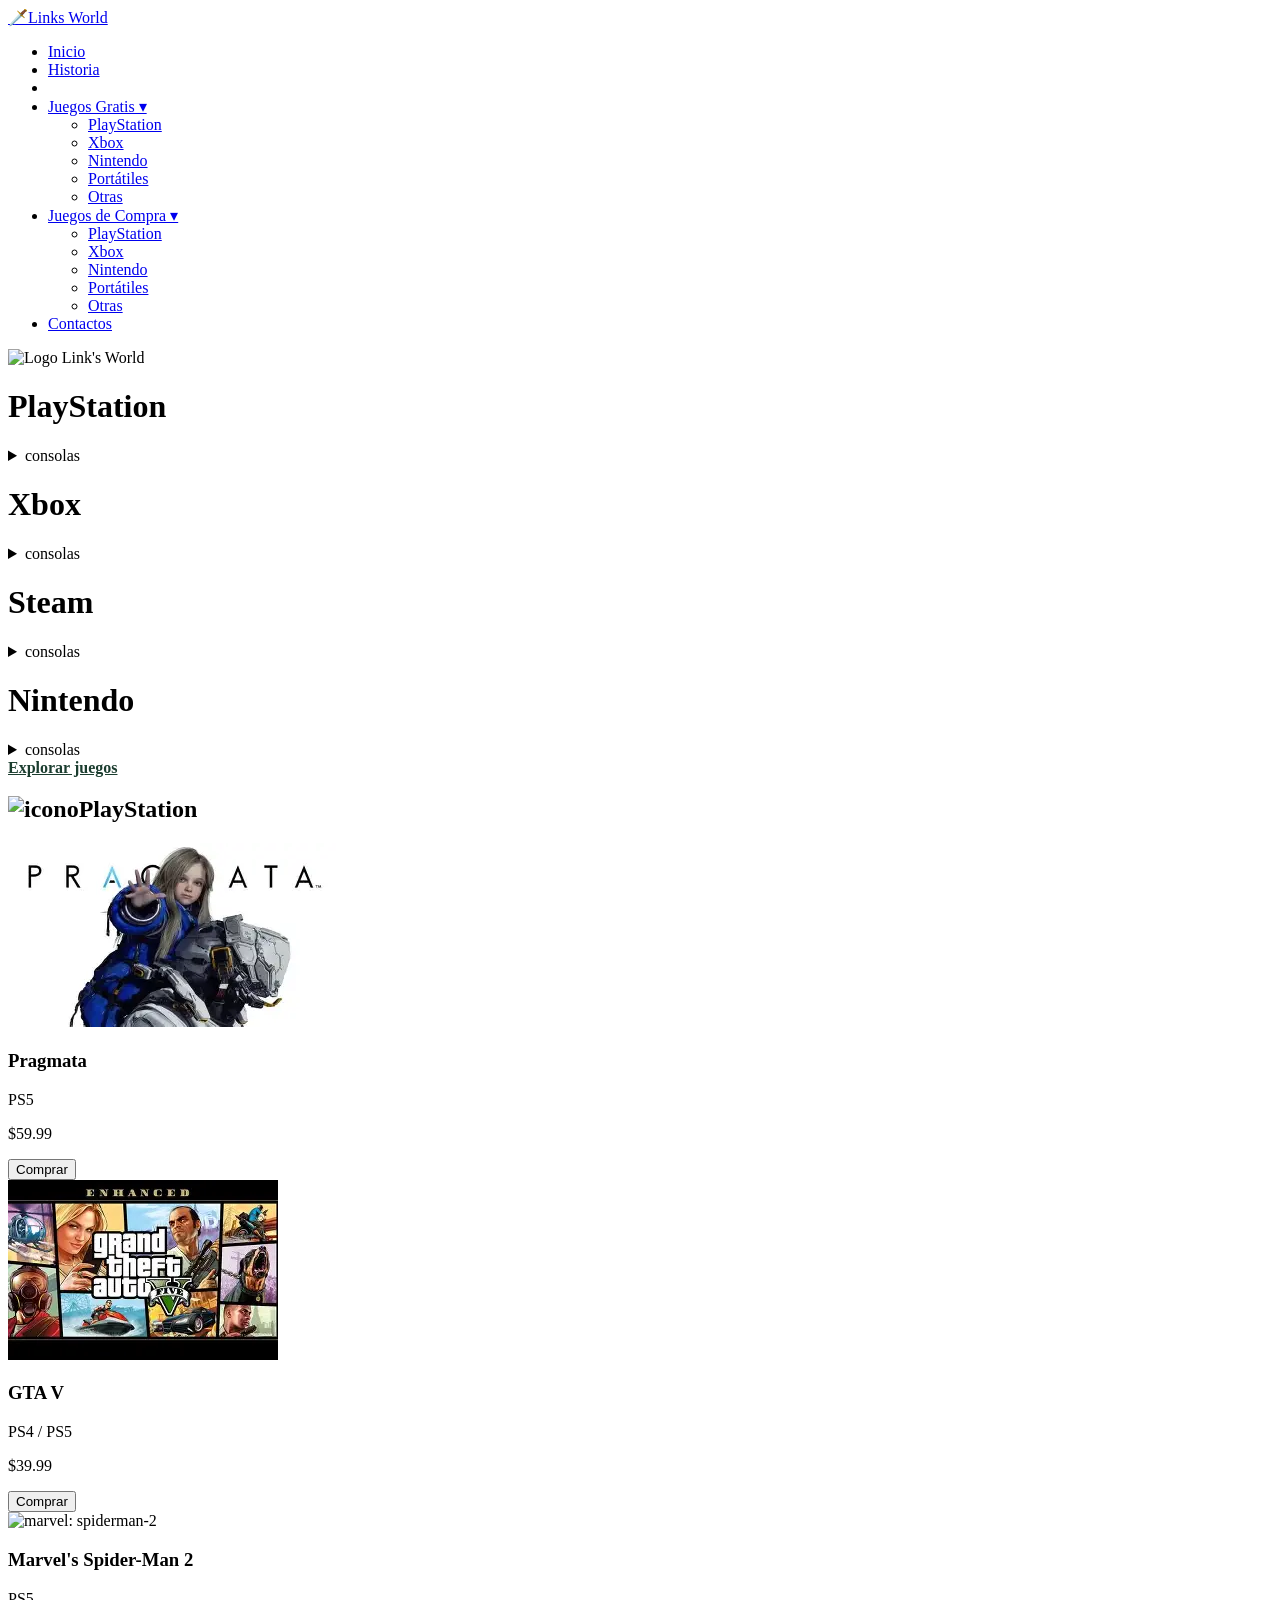
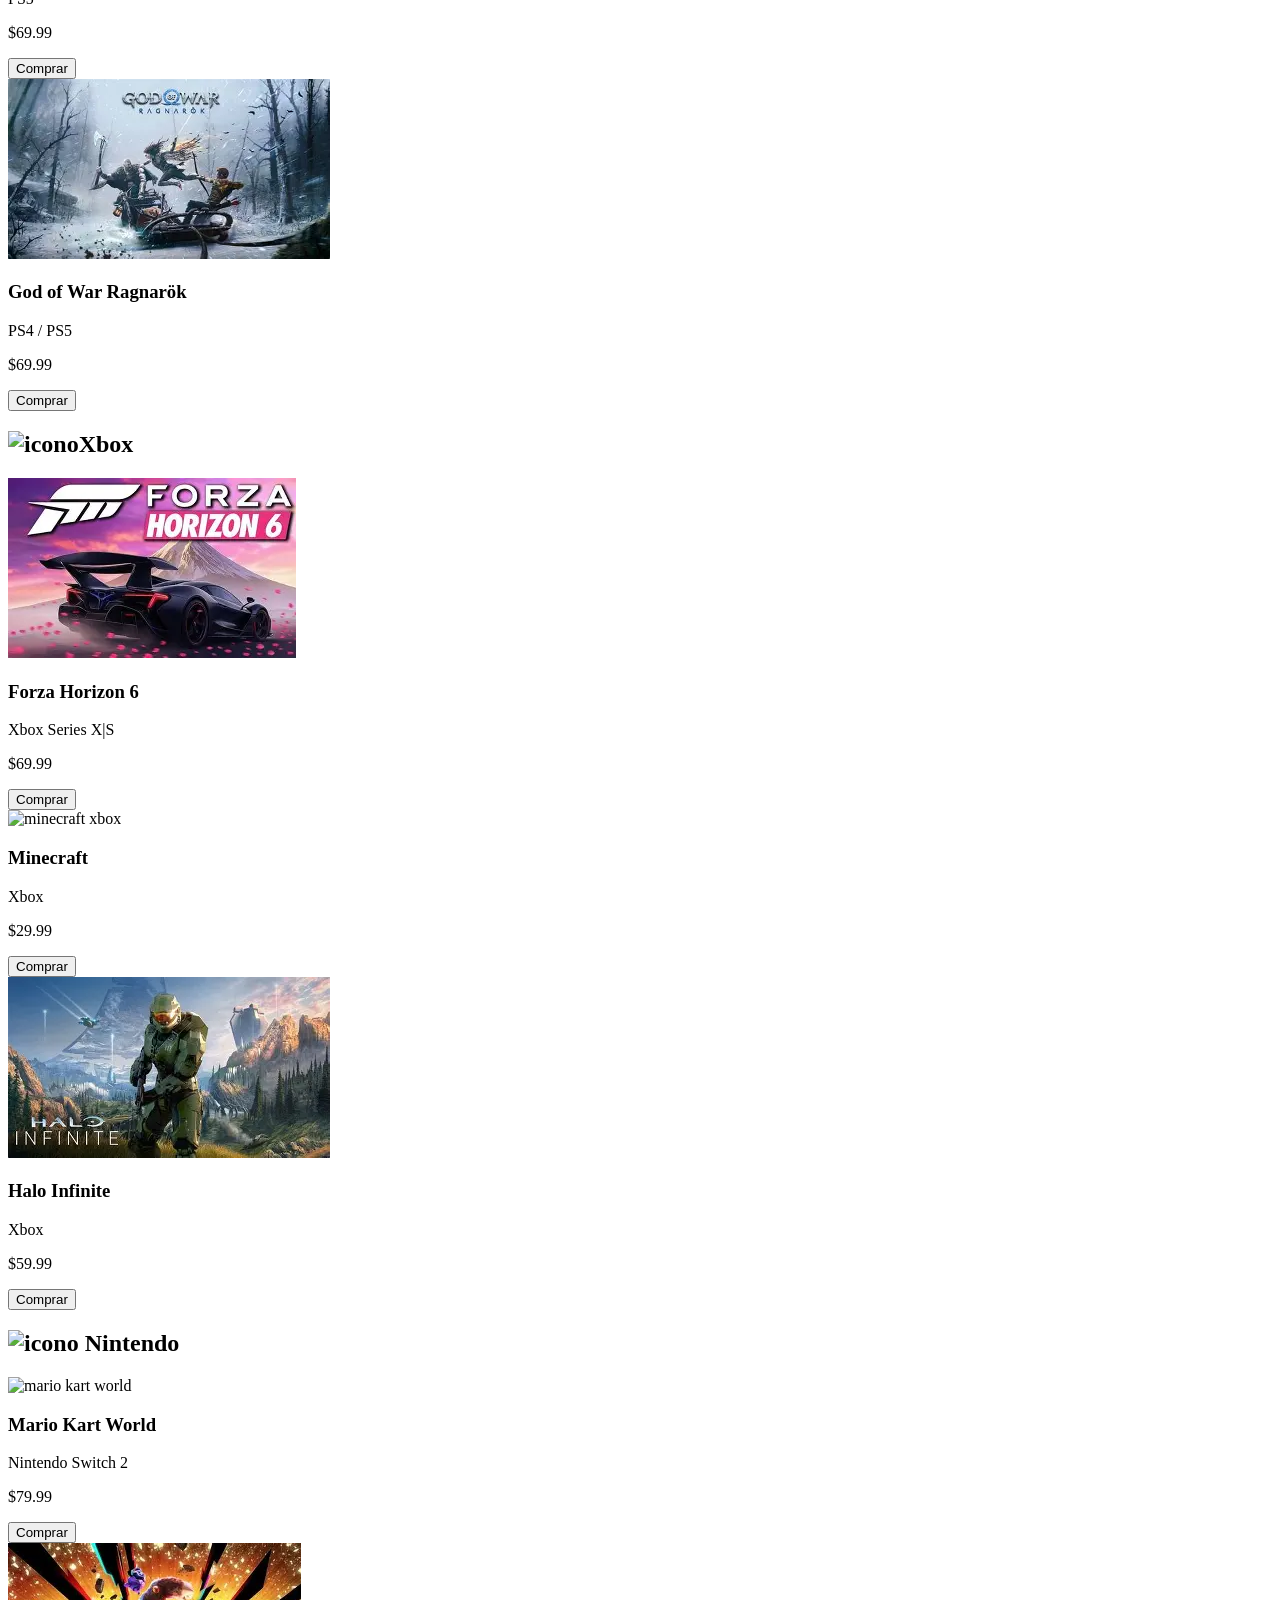
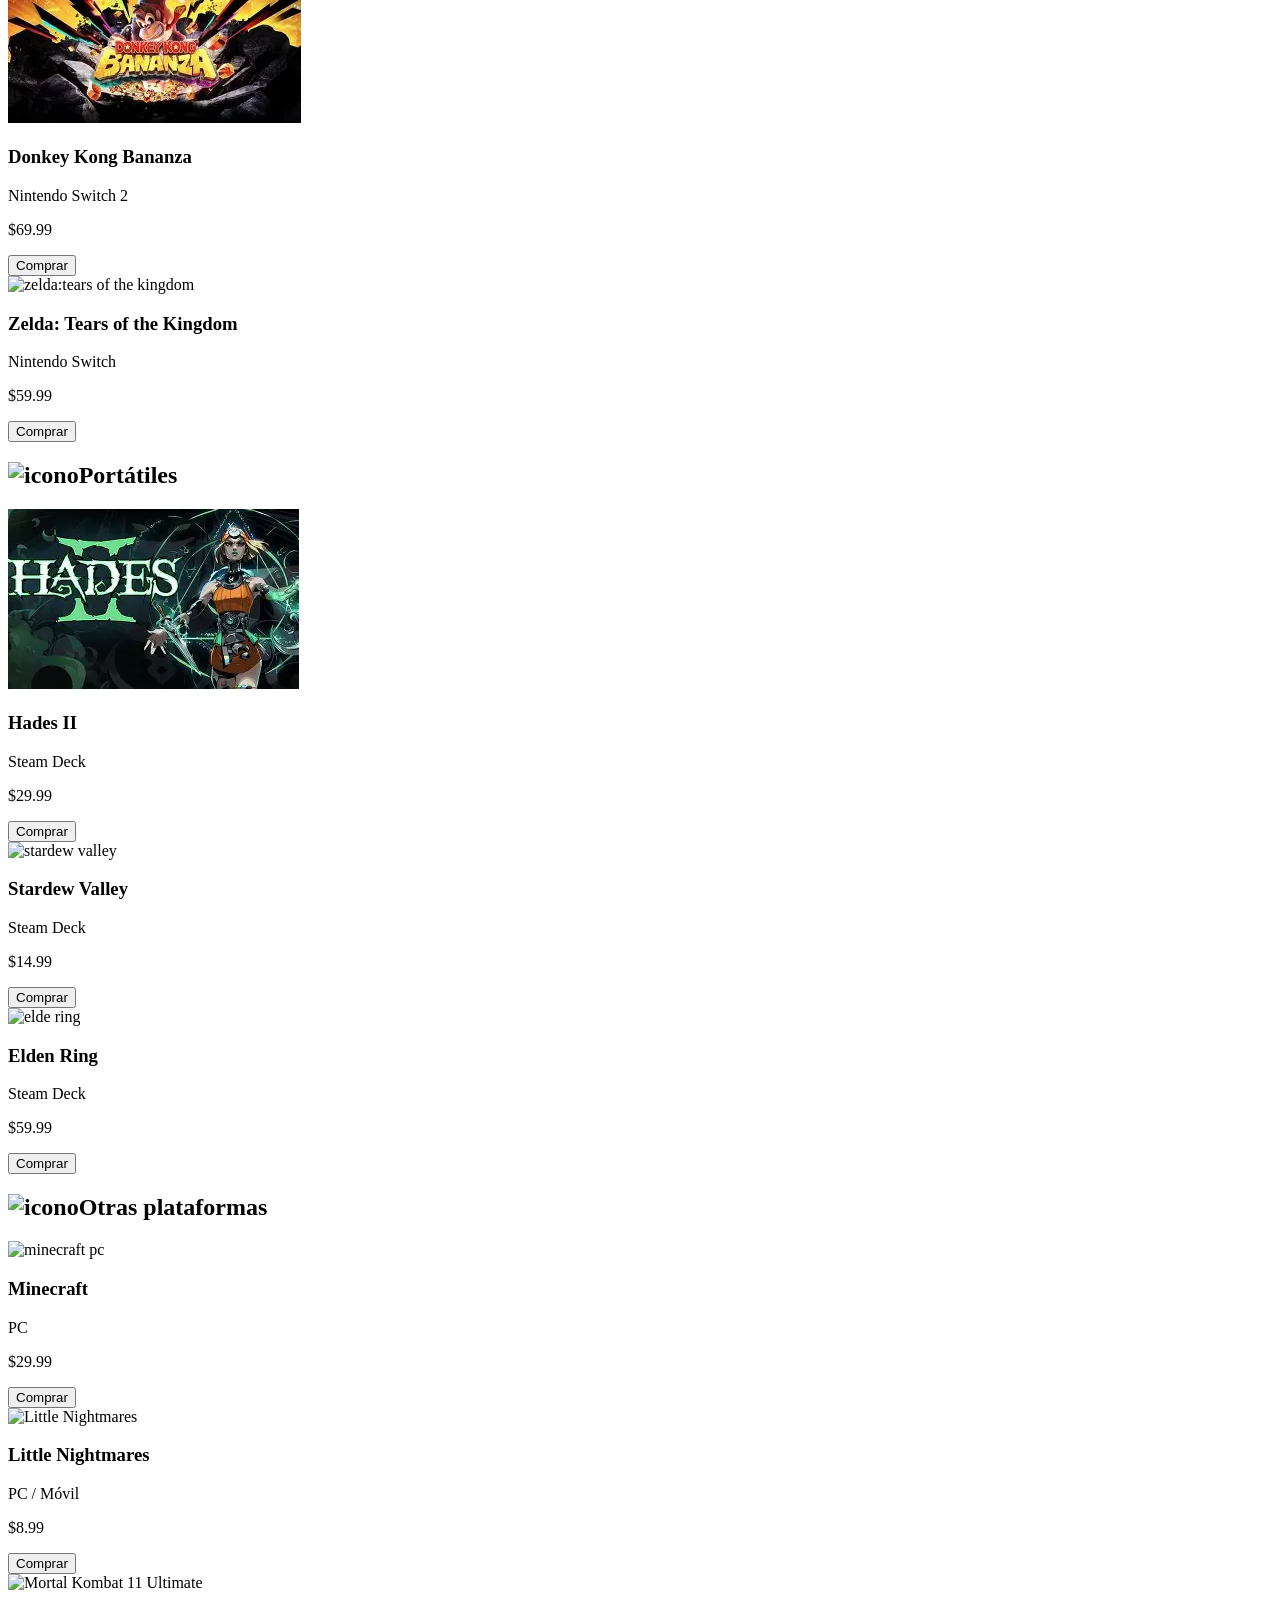
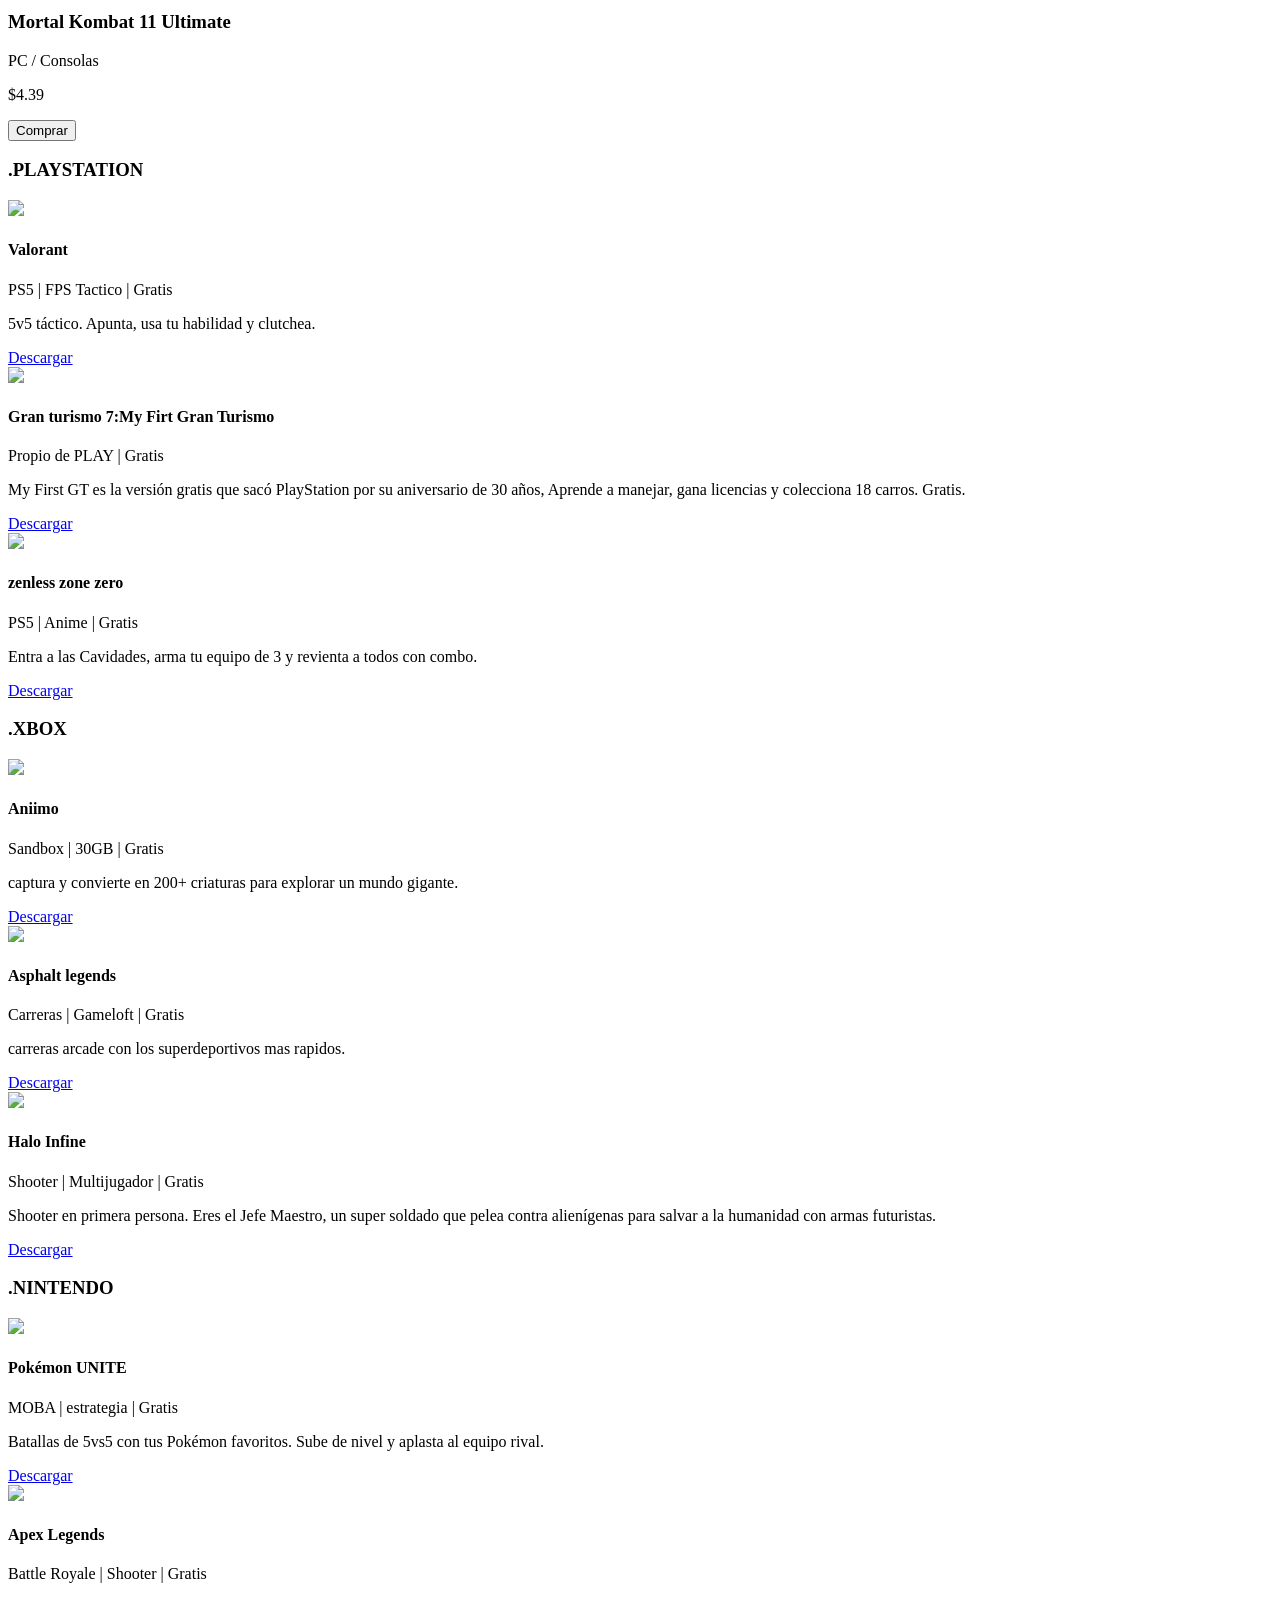
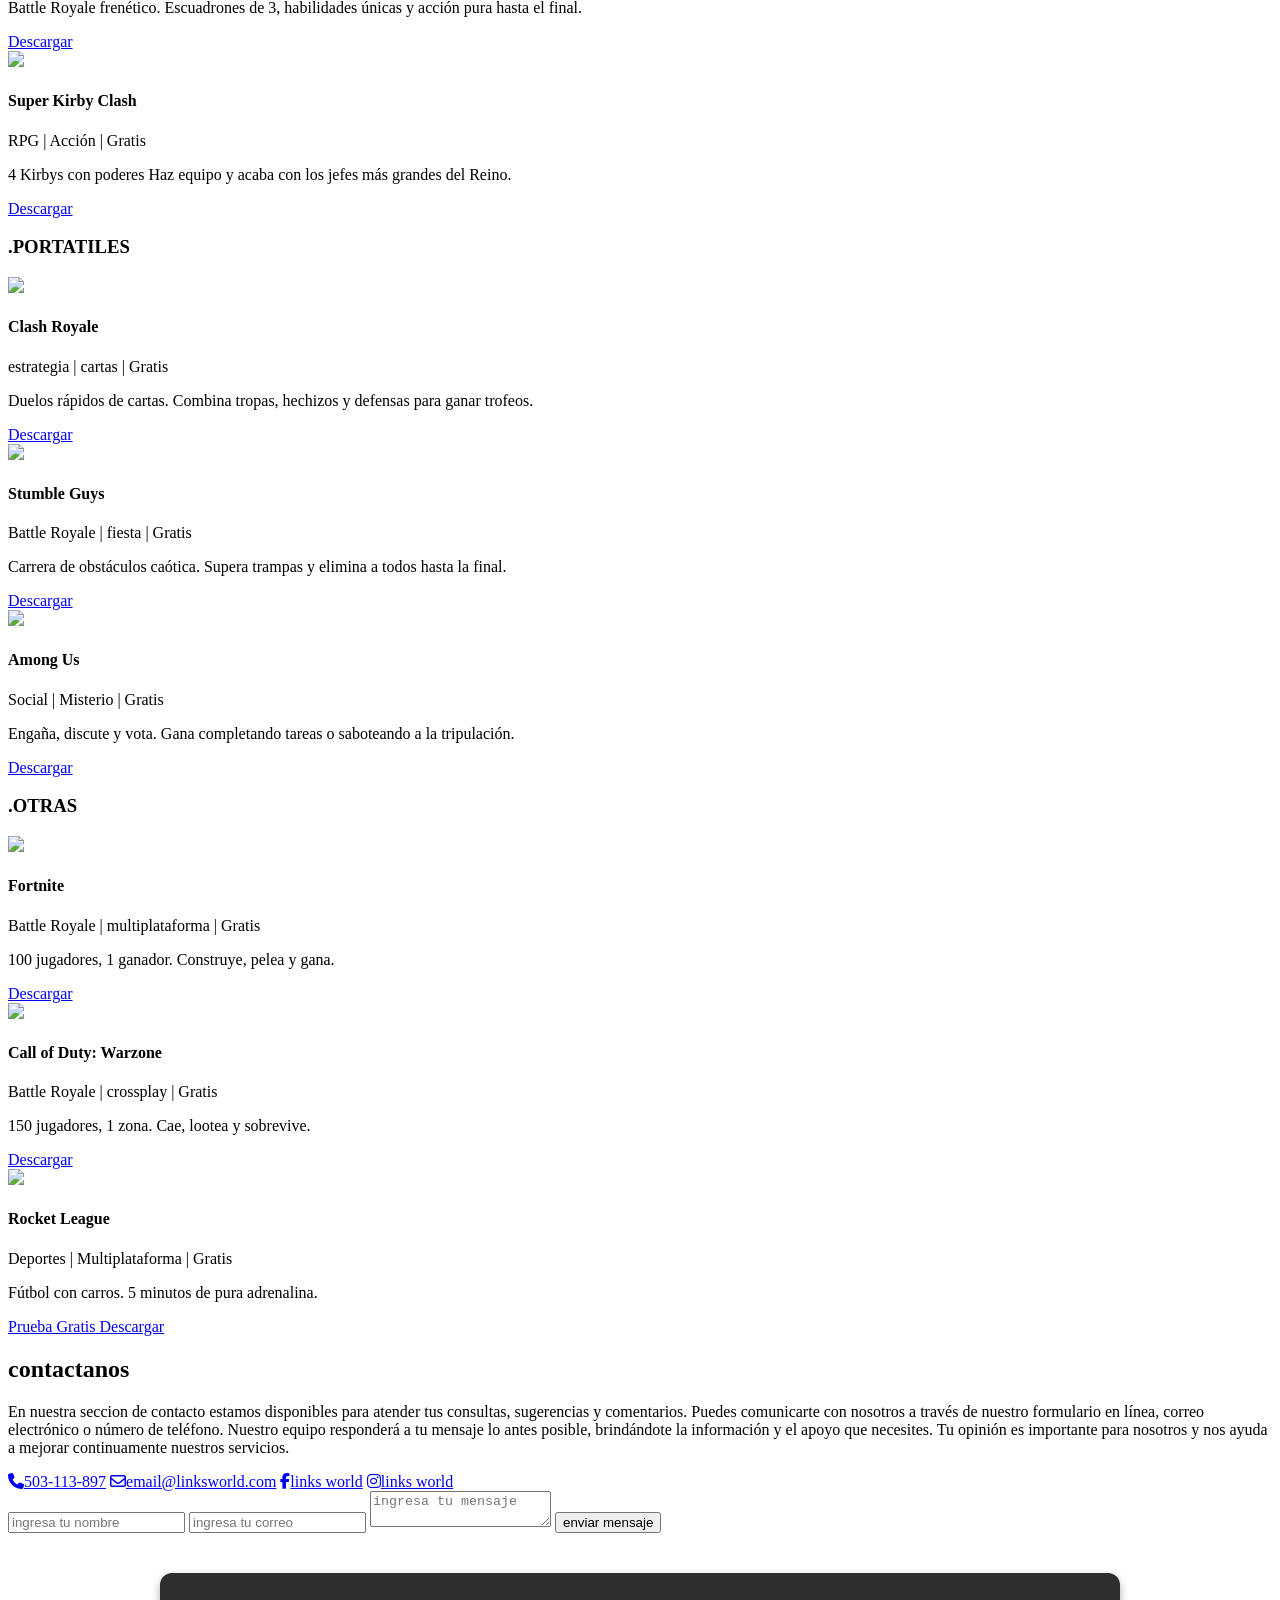
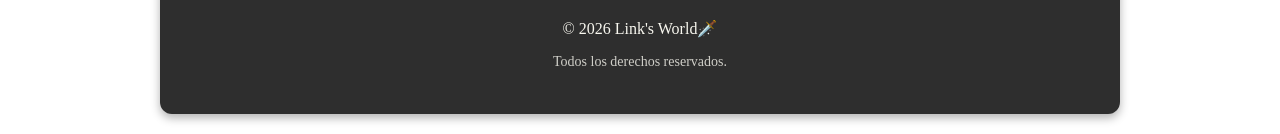
==== index.html @ 882676aa "Update and rename index.html.html to index.html" ====
<!DOCTYPE html>
<html lang="en">
<head>
    <meta charset="UTF-8">
    <meta name="viewport" content="width=device-width, initial-scale=1.0">
    <title>links world</title>
    <link rel="stylesheet" href="estilos/style.css">
    <link rel="stylesheet" href="https://cdnjs.cloudflare.com/ajax/libs/font-awesome/6.4.0/css/all.min.css">
</head>
<body>
    <nav class="navbar">
        <div class="logo"> <a href="index.html">🗡️Links World</a></div>
        
        
        <ul class="nav-links">
            <li><a href="index.html">Inicio</a></li>
            <li class="dropdown">
                <a href="historia.HTML">Historia</a>
                <li class="dropdown">
        

            <li class="dropdown">
                <a href="juegos-gratis.html">Juegos Gratis ▾</a>
                <ul class="submenu">
                    <li><a href="#playstation">PlayStation</a></li>
                    <li><a href="#xbox">Xbox</a></li>
                    <li><a href="#nintendo">Nintendo</a></li>
                    <li><a href="#portatiles">Portátiles</a></li>
                    <li><a href="#otras">Otras</a></li>
                </ul>
            </li>

            <li class="dropdown">
                <a href="juegos-compra.html">Juegos de Compra ▾</a>
                <ul class="submenu">
                    <li><a href="#playstation">PlayStation</a></li>
                    <li><a href="#xbox">Xbox</a></li>
                    <li><a href="#nintendo">Nintendo</a></li>
                    <li><a href="#portatiles">Portátiles</a></li>
                    <li><a href="#otras">Otras</a></li>
                </ul>
            </li>

            <li><a href="contactos.html">Contactos</a></li>
            
        </ul>
    </nav>
</body>
    </head>
    <header class="site-header">
    <img src="https://copilot.microsoft.com/th/id/BCO.90629152-6f1c-4764-a1ca-df1ea918b090.png" alt="Logo Link's World" class="logo">
</header>
<body>
    <H1>PlayStation</H1>
<details>
    <summary>consolas</summary>

    <details name="plataformas">
        <summary>PlayStation</summary>
        <div></div>
        <p>La consola que lo inició todo. Lanzada a finales de 1994 en Japón y en 1995 en el resto del mundo, utilizó el formato CD-ROM en lugar de cartuchos, abaratando costos y permitiendo mundos 3D mucho más ambiciosos.
        Se convirtió en la primera consola de la historia en superar las 100 millones de unidades vendidas, consolidando éxitos como Gran Turismo, Final Fantasy VII y Metal Gear Solid.</p>
        <div><img src="Multimedia/IMG/Ps1.webp" alt=""></div>
    </details>

    <details>
        <summary>PlayStation 2</summary>
        <div></div>
        <p> Es actualmente la consola más vendida de todos los tiempos, superando los 155 millones de unidades. Su inclusión de un lector de DVD económico la convirtió en el centro del salón de millones de familias. Tuvo uno de los catálogos más extensos y aclamados de la historia del medio.</p>
        <div><img src="Multimedia/IMG/ps2.webp" alt=""></div>
    </details>

    <details>
        <summary>PlayStation 3</summary> 
     <div></div> 
        <p>Introdujo el procesador Cell y el formato Blu-ray. A pesar de un inicio difícil debido a su alto costo, logró recuperarse gracias a exclusivas de gran peso como Uncharted y The Last of Us, además de establecer las bases estables de la red PlayStation Network.</p>
        <div><img src="Multimedia/IMG/ps3.webp" alt=""></div>
    </details>

    <details>
        <summary>PlayStation 4</summary>
        <div></div><p>Enfocada firmemente en los jugadores y la facilidad de desarrollo, dominó de forma absoluta su generación con más de 117 millones de copias vendidas. Destacó por la inmensa calidad de sus producciones de estudios internos </p>
        <div><img src="Multimedia/IMG/ps4.webp" alt=""></div>
    </details>

    <details>
        <summary>PlayStation 5</summary>
        <p>Marcó la llegada de la resolución 4K nativa, almacenamiento SSD de ultra alta velocidad que eliminó prácticamente las pantallas de carga, y el control DualSense con retroalimentación háptica. Ha continuado la hegemonía de Sony en el mercado moderno de consolas.</p>
        <div><img src="Multimedia/IMG/ps5.webp" alt=""></div>
    </details>

<h2>Portatiles</h2>

    <details>
        <summary>PSP</summary>
        <p>La primera incursión portátil seria de Sony. Con una pantalla LCD impresionante para la época y el formato de disco óptico UMD, ofrecía una potencia gráfica cercana a la de una PS2 en la palma de la mano. Vendió más de 80 millones de unidades y fue un éxito rotundo.</p>
        <div><img src="Multimedia/IMG/Psp.webp" alt=""></div>
    </details>

    
    <details>
        <summary>PlayStation Vita</summary>
        <p>Suceso tecnológico con pantalla OLED táctil, panel trasero táctil y doble palanca analógica. Pese a ser una máquina formidable, sufrió por la competencia de los teléfonos inteligentes y el alto costo de sus tarjetas de memoria propietarias, lo que acortó su soporte de software por parte de Sony.</p>
        <div><img src="Multimedia/IMG/ps vita.webp" alt=""></div>
    </details>
</details>

<h1>Xbox</h1>
<details name="plataformas">
    <summary>consolas</summary>
    <details>
        <summary>Xbox Original</summary>
        <p>Fecha de Lanzamiento: 15 de noviembre de 2001 Generación: Sexta generación Soporte Físico Original: DVD-ROM, CD-ROM Descripción y Características Clave: Primera consola con disco duro interno (8 GB). Introdujo el servicio Xbox Live en 2002. Procesador basado en Intel Pentium III y gráficos Nvidia NV2A.</p>
        <div><img src="Multimedia/IMG/Exbox Consola.webp" alt=""></div>
    </details>

    <details>
        <summary>Xbox 360</summary>
        <p>Fecha de Lanzamiento: 22 de noviembre de 2005 Generación: Séptima generación Soporte Físico Original: DVD-DL, CD-ROM Descripción y Características Clave: Arquitectura de tres núcleos Xenon (PowerPC). Popularizó los logros, la interfaz por pestañas (Dashboard), el juego en línea masivo y el periférico Kinect.</p>
        <div><img src="Multimedia/IMG/Xbox 360.webp" alt=""></div>
    </details>
    
    <details>
        <summary>Xbox One</summary>
        <p>Fecha de Lanzamiento: 22 de noviembre de 2013 Generación: Octava generación Soporte Físico Original: Blu-ray, DVD Descripción y Características Clave: Arquitectura x86-64 (AMD Jaguar). Enfoque inicial en entretenimiento multimedia integrando TV. Introdujo la retrocompatibilidad con Xbox 360 y el servicio Xbox Game Pass.</p>
        <div><img src="Multimedia/IMG/Xbox One.webp" alt=""></div>
    </details>

    <details>
        <summary>Xbox Series X</summary>
        <p>Fecha de Lanzamiento: 10 de noviembre de 2020 Generación: Novena generación Soporte Físico Original: Ultra HD Blu-ray, Blu-ray Descripción y Características Clave: Diseñada para alto rendimiento (12 TFLOPS, arquitectura Zen 2 y RDNA 2). SSD NVMe personalizado con arquitectura Xbox Velocity para tiempos de carga casi nulos. Soporte 4K nativo y trazado de rayos.</p>
        <div><img src="Multimedia/IMG/Xbox series X.webp" alt=""></div>
    </details>

    <details>
        <summary>Xbox Series S</summary>
        <p>Fecha de Lanzamiento: 10 de noviembre de 2020 Generación: Novena generación Soporte Físico Original: Solo Digital (Sin lector de discos) Descripción y Características Clave: Hermana menor de la Series X enfocada en la accesibilidad digital (4 TFLOPS). Mismo procesador Zen 2 pero con menor potencia gráfica, apuntando a resoluciones de 1080p/1440p.</p>
        <div><img src="Multimedia/IMG/Xbox series S.webp" alt=""></div>
    </details>
</details>



<h1>Steam</h1>
<details name="plataformas">

   <summary>consolas</summary>
 

   <details>
      <summary>Steam Machine</summary>
     <p>Tras el intento fallido de 2015 con fabricantes externos, Valve rediceño por completo el conceto fabricando en sus propias instalaciones a la Steam Machine una consola hibrida de sobre mesa muy potente con un fomato minimalista de un cubo de 16 cm su enfoque es levar toda tu lista de uegos del pc al televisor. </p>
     <div><img src="Multimedia/IMG/Steam Machin.webp" alt=""></div>
   </details>  

   <details>
     <summary>Steam Deck</summary>
     <p>Lanzada a principios de dos mil veintidós por la compañía Valve, esta consola portátil nació con el objetivo de trasladar la enorme biblioteca de juegos de computadora al formato portátil, permitiendo a los usuarios disfrutar de sus títulos de PC en cualquier lugar. El dispositivo destaca por su gran versatilidad al integrar una pantalla táctil, controles ergonómicos tradicionales y paneles táctiles específicos para simular el uso de un ratón de ordenador. En cuanto a sus capacidades básicas, la máquina funciona con un sistema operativo propio basado en Linux y tiene la potencia suficiente para ejecutar juegos modernos con una fluidez muy notable, ofreciendo además la libertad de usarse como una computadora de escritorio al conectarla a un monitor externo.</p>
     <div><img src="Multimedia/IMG/Steam Deck.webp"alt=""></div>
   </details>

</details>

<h1>Nintendo</h1>
<details name="plataformas">
   <summary>consolas</summary>

  <details>
    <summary>NES</summary>
    <p>Lanzada originalmente en Japón en mil novecientos ochenta y tres y llegada al resto del mundo a mediados de la década, esta legendaria consola de sobremesa nació con la misión de rescatar y revitalizar la industria de los videojuegos tras la gran crisis que casi la hace desaparecer. El sistema revolucionó el entretenimiento en casa al popularizar el uso de cartuchos intercambiables y un control con almohadilla direccional en forma de cruz que se convirtió en el estándar de la industria. En cuanto a sus capacidades básicas, la máquina procesaba gráficos y sonidos en los clásicos ocho bits, una tecnología modesta pero suficiente para dar vida a mundos memorables y establecer franquicias históricas que siguen vigentes en la actualidad.</p>
    <div><img src="Multimedia/IMG/NES Nintendo.webp"alt=""></div>
  </details>
  
  <details>
    <summary>SNES</summary>
    <p>Lanzada a principios de la década de mil novecientos noventa, esta consola de sobremesa fue creada por Nintendo para competir en la evolución tecnológica de la época y mantener el liderazgo en el entretenimiento casero. El sistema es recordado por perfeccionar la era de los gráficos bidimensionales, introduciendo efectos visuales avanzados que simulaban profundidad en tres dimensiones y un mando con botones superiores que expandió las posibilidades de juego. En cuanto a sus capacidades básicas, la máquina dio el gran salto a la arquitectura de dieciséis bits, lo que permitió mostrar paletas de colores muchísimo más vivas, animaciones fluidas y una calidad de sonido orquestal que definió a algunas de las aventuras más influyentes de la historia.</p>
    <div><img src="Multimedia/IMG/SNES Nintendo.webp"alt=""></div>
  </details>

    <details>
    <summary>Nintendo 64</summary>
    <p>Lanzada a mediados de mil novecientos noventa y seis, esta revolucionaria consola de sobremesa fue creada por Nintendo con el firme propósito de liderar la transición de la industria hacia los entornos tridimensionales completos. El sistema transformó la forma de jugar gracias a su innovador mando de control, el cual introdujo un stick analógico de alta precisión ideal para moverse libremente por mundos abiertos y una función de vibración opcional que aumentaba la inmersión del jugador. En cuanto a sus capacidades básicas, la máquina destacaba por su potente procesador de sesenta y cuatro bits que permitía renderizar gráficos en tres dimensiones con una fluidez asombrosa para la época, manteniendo fielmente la tradición de utilizar cartuchos de memoria para garantizar tiempos de carga casi instantáneos.</p>
    <div><img src="Multimedia/IMG/N64 Nintendo.webp"alt=""></div>
  </details>
  
  <details>
    <summary>Game Cube</summary>
    <p>Lanzada a finales de dos mil uno, esta consola de sobremesa fue creada por Nintendo para competir directamente en un mercado que exigía la máxima potencia tecnológica y entornos tridimensionales mucho más realistas. El sistema es ampliamente recordado por su llamativo diseño compacto en forma de cubo con un asa integrada que facilitaba su transporte, además de introducir un mando de control tan ergonómico que sigue siendo el preferido para muchos títulos competitivos hoy en día. En cuanto a sus capacidades básicas, la máquina abandonó por primera vez los cartuchos tradicionales para adoptar un formato de discos ópticos de tamaño reducido, apoyándose en un procesador gráfico muy potente que permitía mostrar animaciones fluidas, efectos de iluminación avanzados y texturas sumamente detalladas para su época.</p>
    <div><img src="Multimedia/IMG/Game Cube Nintendo.webp"alt=""></div>
  </details>
  
  <details>
    <summary>Wii</summary>
    <p>Lanzada a finales de dos mil seis, esta revolucionaria consola de sobremesa fue creada por Nintendo con el objetivo de expandir el mercado de los videojuegos y atraer a todo tipo de público, desde niños hasta adultos que nunca habían tocado un mando. El sistema cambió las reglas de la industria al dejar de lado la competencia por la potencia gráfica pura para enfocarse en un sistema de control inalámbrico por movimiento que imitaba los gestos reales del jugador, como lanzar una bola de boliche o golpear con una raqueta. En cuanto a sus capacidades básicas, la máquina incorporó conectividad a internet para canales de noticias y tiendas digitales, compatibilidad directa con los discos de la generación anterior y la potencia suficiente para desplegar menús interactivos muy fluidos que convirtieron al televisor en el centro de entretenimiento de la sala.</p>
    <div><img src="Multimedia/IMG/Wii Nintendo.webp"alt=""></div>
  </details>
    
  <h1>Portatiles</h1>

  <details>
    <summary>Game Boy</summary>
    <p>Lanzada al mercado en mil novecientos ochenta y nueve por Nintendo, esta mítica consola portátil fue creada con la idea de permitir a los usuarios llevar la experiencia del videojuego a cualquier parte en un formato de bolsillo muy resistente. El dispositivo transformó la industria del entretenimiento móvil gracias a su enorme catálogo de juegos adictivos y a su impresionante eficiencia energética, la cual garantizaba muchas horas de juego continuo utilizando baterías tradicionales. En cuanto a sus capacidades básicas, la máquina contaba con una pantalla de cristal líquido que mostraba gráficos sencillos en cuatro tonos de gris y un sistema de audio monoaural, especificaciones modestas que compensaba con creces gracias a su durabilidad y a la posibilidad de conectar varias consolas mediante un cable para jugar con amigos</p>
    <div><img src="Multimedia/IMG/Game Boy Nintendo.webp"alt=""></div>
  </details>
  
  <details>
    <summary>Game Boy Advance</summary>
    <p>Lanzada a principios de dos mil uno, esta consola portátil fue creada por Nintendo para suceder a la línea clásica portátil y ofrecer una experiencia de juego con calidad de sala de estar que cupiera perfectamente en un bolsillo. El dispositivo se convirtió en un éxito rotundo al presentar un diseño horizontal mucho más ergonómico y cómodo para las manos, además de mantener la compatibilidad física con todos los cartuchos de las generaciones portátiles anteriores. En cuanto a sus capacidades básicas, la máquina incorporó un procesador de treinta y dos bits y una pantalla LCD a color capaz de reproducir gráficos y efectos visuales muy similares a los de la era dorada de los sistemas domésticos, permitiendo disfrutar de aventuras enormes con una gran fidelidad artística en cualquier lugar.</p>
    <div><img src="Multimedia/IMG/Game Boy Advance.webp"alt=""></div>
  </details>
  
  <details>
    <summary>Nintendo DS</summary>
    <p>Lanzada a finales de dos mil cuatro, esta revolucionaria consola portátil fue creada por Nintendo con la intención de expandir los límites del entretenimiento tradicional e introducir formas de juego completamente nuevas basadas en la interacción directa. El dispositivo rompió los esquemas del mercado al presentar un diseño plegable con dos pantallas que funcionaban al mismo tiempo, permitiendo mostrar mapas o menús en una mientras la acción principal se desarrollaba en la otra. En cuanto a sus capacidades básicas, la máquina incorporó una pantalla inferior completamente táctil que se controlaba con un lápiz óptico, un micrófono integrado para comandos de voz y conectividad inalámbrica para jugar con amigos, todo respaldado por la potencia necesaria para procesar gráficos en tres dimensiones de gran fluidez.</p>
    <div><img src="Multimedia/IMG/DS Nintendo.webp"alt=""></div>
  </details>
  
  <details>
    <summary>WII U</summary>
    <p>Lanzada a finales de dos mil doce, esta consola de sobremesa fue creada por Nintendo con la intención de introducir el concepto de las dos pantallas en la sala de estar y ofrecer una forma de juego asimétrica. El sistema destacó principalmente por su mando principal en forma de tableta con pantalla integrada, el cual permitía a un jugador tener información privada oculta del resto o incluso continuar jugando la partida directamente en el control cuando el televisor estaba ocupado por otra persona. En cuanto a sus capacidades básicas, la máquina fue la primera de la compañía en ofrecer gráficos en alta definición nativa, soporte para discos ópticos de gran densidad y una arquitectura interna que sentó las bases conceptuales para los futuros sistemas híbridos de la marca</p>
    <div><img src="Multimedia/IMG/Wii U Nintendo.webp"alt=""></div>
  </details>
  
      <details>
      <summary>3DS</summary>
      <p>Lanzada a principios de dos mil once, esta innovadora consola portátil fue creada por Nintendo con la intención de llevar la tecnología tridimensional al entretenimiento móvil sin la necesidad de utilizar gafas especiales. El dispositivo destacó por su capacidad para ofrecer un efecto de profundidad visual único mediante un regulador físico que permitía ajustar la intensidad del efecto tridimensional o apagarlo por completo según la comodidad del usuario. En cuanto a sus capacidades básicas, la máquina mantuvo el diseño de doble pantalla de su predecesora pero mejoró notablemente la potencia gráfica para mostrar entornos mucho más complejos, incorporando además sensores de movimiento, un pad analógico para un control más preciso y funciones de conectividad automática para intercambiar datos con otros jugadores en la calle.</p>
      <div><img src="Multimedia/IMG/3ds Nintendo.webp"alt=""></div>
    </details>
  
    <details>
    <summary>Switch</summary>
    <p>Lanzada a principios de dos mil diecisiete, esta revolucionaria consola híbrida fue creada por Nintendo para difuminar por completo la línea entre el juego doméstico y el portátil, permitiendo a los usuarios disfrutar de una misma partida tanto en el televisor de la sala como en cualquier lugar fuera de casa. El dispositivo destacó por su innovador diseño que se transforma en segundos al acoplar o desacoplar sus mandos laterales, los cuales incorporan sensores de movimiento de gran precisión y pueden usarse como dos controles independientes para partidas rápidas con amigos. En cuanto a sus capacidades básicas, la máquina utiliza cartuchos de memoria físicos, cuenta con una pantalla táctil integrada y ofrece la potencia necesaria para ejecutar grandes producciones con una gran fluidez, adaptando automáticamente su rendimiento visual según esté conectada a la televisión o en su modo portátil.</p>
    <div><img src="Multimedia/IMG/Switch Nintendo.webp"alt=""></div>
  </details>

    <details>
    <summary>Switch 2</summary>
    <p>Lanzada a mediados de dos mil veinticinco, esta esperada consola fue creada por Nintendo para suceder a su sistema híbrido anterior, manteniendo intacto el exitoso concepto de jugar tanto en el televisor como de forma portátil, pero adaptándolo a las exigencias modernas del mercado. La gran ventaja de este sistema es su total continuidad, ya que permite a los usuarios conservar y jugar la enorme biblioteca de juegos que ya poseían de la primera generación. En cuanto a sus capacidades básicas, la máquina dio un salto notable de potencia al incorporar componentes internos de última generación que permiten reproducir juegos con mucha mayor fluidez, luciendo una pantalla de alta definición notablemente más grande, un almacenamiento interno muy expandido y unos mandos renovados que se acoplan magnéticamente al cuerpo del dispositivo</p>
    <div><img src="Multimedia/IMG/Switch 2 Nintendo.webp"alt=""></div>
  </details>

    
 </details>
 <a href="#playstation" style="color: #1B3D2F; text-decoration: underline; font-weight: bold;">Explorar juegos</a>
</section>
    <main>

        <section id="playstation">
            <h2><img src="https://img.icons8.com/?size=100&id=YtQi03G0tO8n&format=png&color=000000.png" alt="icono">PlayStation</h2>
            
            
            <div class="juegos">
                <article class="card">
                    <img src="[data-uri]" alt="pragmata">
                    <h3>Pragmata</h3>
                    <p>PS5</p>
                    <p>$59.99</p>
                    <button>Comprar</button>
                </article>

                <article class="card">
                    <img src="[data-uri]" alt="gta v">
                    <h3>GTA V</h3>
                    <p>PS4 / PS5</p>
                    <p>$39.99</p>
                    <button>Comprar</button>
                </article>

                <article class="card">
                    <img src="https://th.bing.com/th/id/OIP.U1Pk14GOOZReTlUTDKmVVQHaEI?w=323&h=180&c=7&r=0&o=7&pid=1.7&rm=3" alt="marvel: spiderman-2">
                    <h3>Marvel's Spider-Man 2</h3>
                    <p>PS5</p>
                    <p>$69.99</p>
                    <button>Comprar</button>
                </article>

                <article class="card">
                    <img src="[data-uri]" alta="god of war ragnarok">
                    <h3>God of War Ragnarök</h3>
                    <p>PS4 / PS5</p>
                    <p>$69.99</p>
                    <button>Comprar</button>
                </article>
            </div>
        </section>


        <section id="xbox">
            <h2><img src="https://img.icons8.com/?size=100&id=zerYVwIQxiko&format=png&color=000000.png" alt="icono">Xbox</h2>
            
            
            <div class="juegos">
                <article class="card">
                    <img src="[data-uri]" alt="forza horizon 6">
                    <h3>Forza Horizon 6</h3>
                    <p>Xbox Series X|S</p>
                    <p>$69.99</p>
                    <button>Comprar</button>
                </article>

                <article class="card">
                    <img src="https://th.bing.com/th/id/OIP.a4d9S_QZz91omkIvIZHr2QHaEK?w=263&h=180&c=7&r=0&o=7&pid=1.7&rm=3" alt="minecraft xbox">
                    <h3>Minecraft</h3>
                    <p>Xbox</p>
                    <p>$29.99</p>
                    <button>Comprar</button>
                </article>

                <article class="card">
                    <img src="[data-uri]" alt="halo infinite">
                    <h3>Halo Infinite</h3>
                    <p>Xbox</p>
                    <p>$59.99</p>
                    <button>Comprar</button>
                </article>
            </div>
        </section>


        <section id="nintendo">
            <h2><img src="https://img.icons8.com/?size=100&id=q3TCAFcF07P6&format=png&color=000000.png" alt="icono"> Nintendo</h2>
            
            
            <div class="juegos">
                <article class="card">
                    <img src="https://th.bing.com/th/id/OIP.KD-vhtOjlHH_gO_SpQCXOwHaEL?w=288&h=180&c=7&r=0&o=7&pid=1.7&rm=3" alt="mario kart world">
                    <h3>Mario Kart World</h3>
                    <p>Nintendo Switch 2</p>
                    <p>$79.99</p>
                    <button>Comprar</button>
                </article>

                <article class="card">
                    <img src="[data-uri]" alt="donkey kong bananza">
                    <h3>Donkey Kong Bananza</h3>
                    <p>Nintendo Switch 2</p>
                    <p>$69.99</p>
                    <button>Comprar</button>
                </article>

                <article class="card">
                    <img src="https://th.bing.com/th/id/OIP.538cTBWHp7vaB-4An70vWwHaDt?w=328&h=174&c=7&r=0&o=7&pid=1.7&rm=3" alt="zelda:tears of the kingdom">
                    <h3>Zelda: Tears of the Kingdom</h3>
                    <p>Nintendo Switch</p>
                    <p>$59.99</p>
                    <button>Comprar</button>
                </article>
            </div>
        </section>


        <section id="portatiles">
            <h2><img src="https://img.icons8.com/?size=100&id=Np8hF2W4dlBT&format=png&color=000000.png" alt="icono">Portátiles</h2>
            <div class="juegos">
                <article class="card">
                    <img src="[data-uri]" alt="hiden ll">
                    <h3>Hades II</h3>
                    <p>Steam Deck</p>
                    <p>$29.99</p>
                    <button>Comprar</button>
                </article>

                <article class="card">
                    <img src="https://th.bing.com/th/id/OIP.D6HfLUEY5OONj7wEu-L-CQHaDt?w=321&h=174&c=7&r=0&o=7&pid=1.7&rm=3" alt="stardew valley">
                    <h3>Stardew Valley</h3>
                    <p>Steam Deck</p>
                    <p>$14.99</p>
                    <button>Comprar</button>
                </article>

                <article class="card">
                    <img src="https://th.bing.com/th/id/OIP.OpazL1eZhaLFX6Sf-K-GrQHaEK?w=301&h=180&c=7&r=0&o=7&pid=1.7&rm=3" alt="elde ring">
                    <h3>Elden Ring</h3>
                    <p>Steam Deck</p>
                    <p>$59.99</p>
                    <button>Comprar</button>
                </article>

            </div>
        </section>

        <section id="otras">
            <h2><img src="https://img.icons8.com/?size=100&id=LmG49EnUQig9&format=png&color=000000.png" alt="icono">Otras plataformas</h2>
            <div class="juegos">
                <article class="card">
                    <img src="https://th.bing.com/th/id/OIP.PEh90N0Q5nq7AuAvveNx0wHaKr?w=132&h=180&c=7&r=0&o=7&pid=1.7&rm=3" alt="minecraft pc">
                    <h3>Minecraft</h3>
                    <p>PC</p>
                    <p>$29.99</p>
                    <button>Comprar</button>
                </article>

                <article class="card">
                    <img src="https://image.api.playstation.com/cdn/UP0700/CUSA05929_00/BCXhBnr9X5jjilzuc5tyv7GOcBukog6V.png" alt="Little Nightmares">
                    <h3>Little Nightmares</h3>
                    <p>PC / Móvil</p>
                    <p>$8.99</p>
                    <button>Comprar</button>
                </article>

                <article class="card">
                    <img src="https://th.bing.com/th/id/OIP.HFGuzaZQCyqqWoMHkoxhiAHaEK?w=304&h=180&c=7&r=0&o=7&pid=1.7&rm=3" alt="Mortal Kombat 11 Ultimate">
                    <h3>Mortal Kombat 11 Ultimate</h3>
                    <p>PC / Consolas</p>
                    <p>$4.39</p>
                    <button>Comprar</button>
                </article>

            </div>
        </section>

    </main>
   
<div class="container">

    <h3 class="titulo" id="playstation">.PLAYSTATION</h3>
    <div class="grid">
        <div class="card juego">
            <img src="https://i.blogs.es/8d13e9/valorant/1366_2000.jpg">
            <div class="card-body"><h4> Valorant </h4><span class="info">PS5 | FPS Tactico | Gratis</span><p>5v5 táctico. Apunta, usa tu habilidad y clutchea.</p></div>
            <div class="links"><a class="gratis" href="https://playvalorant.com/es-es/download/" target="_blank">Descargar</a></div>
        </div>
        <div class="card juego">
            <img src=" https://tse4.mm.bing.net/th/id/OIP.qgjb9b7II6yzu4T4r3ey0AHaD4?r=0&rs=1&pid=ImgDetMain&o=7&rm=3">
            <div class="card-body"><h4>Gran turismo 7:My Firt Gran Turismo </h4><span class="info"> Propio de PLAY | Gratis</span><p> My First GT es la versión gratis que sacó PlayStation por su aniversario de 30 años, Aprende a manejar, gana licencias y colecciona 18 carros. Gratis.</p></div>
            <div class="links"><a class="gratis"href="https://www.gran-turismo.com/es/products/myfirstgt/" target="_blank">Descargar</a></div>
        </div>
         <div class="card juego">
            <img src="https://tse4.mm.bing.net/th/id/OIP.gcjjzW0JNS39eOZllk6jdgHaEK?r=0&rs=1&pid=ImgDetMain&o=7&rm=3">
            <div class="card-body"><h4> zenless zone zero </h4><span class="info"> PS5 | Anime | Gratis</span><p> Entra a las Cavidades, arma tu equipo de 3 y revienta a todos con combo.</p></div>
            <div class="links"><a class="gratis" href="https://store.epicgames.com/p/zenless-zone-zero-c7c151?lang=es-ES " target="_blank">Descargar</a></div>
        </div>
    </div>

    <h3 class="titulo" id="xbox">.XBOX</h3>
    <div class="grid">
        <div class="card juego">
            <img src="https://tse1.mm.bing.net/th/id/OIP.kdggGpGdbdqRwU9pbxJYFAHaEK?r=0&rs=1&pid=ImgDetMain&o=7&rm=3">
            <div class="card-body"><h4>Aniimo</h4><span class="info">Sandbox | 30GB | Gratis</span><p>captura y convierte en 200+ criaturas para explorar un mundo gigante.</p></div>
            <div class="links"><a class="gratis" href="https://www.xbox.com/es-MX/games/store/aniimo/9pk8phlcqdf6" target="_blank">Descargar</a></div>
        </div>
        <div class="card juego">
            <img src="https://xboxwire.thesourcemediaassets.com/sites/2/2024/03/A24_24002_S_I_01_LS_3840x2160_EN-057f4be2081c599a6414.jpg">
            <div class="card-body"><h4>Asphalt legends</h4><span class="info">Carreras | Gameloft | Gratis</span><p>carreras arcade con los superdeportivos mas rapidos.</p></div>
            <div class="links"><a href="https://www.xbox.com/es-ES/games/store/asphalt-legends/9nzqpt0mwtd0" target="_blank">Descargar</a></div>
        </div>
        <div class="card juego">
            <img src="https://tse1.mm.bing.net/th/id/OIP.jDKtiz51qJmaWSV9HaP5vAHaEK?r=0&rs=1&pid=ImgDetMain&o=7&rm=3">
            <div class="card-body"><h4>Halo Infine</h4><span class="info">Shooter | Multijugador | Gratis</span><p>Shooter en primera persona. Eres el Jefe Maestro, un super soldado que pelea contra alienígenas para salvar a la humanidad con armas futuristas.</p></div>
            <div class="links"><a href="https://www.xbox.com/es-ES/games/store/halo-infinite/9PP5G1F0C2B6/0010" target="_blank">Descargar</a></div>
        </div>
    </div>

    <h3 class="titulo" id="nintendo">.NINTENDO</h3>
    <div class="grid">
        <div class="card juego">
            <img src="https://tse1.mm.bing.net/th/id/OIP.8yel4oWdrBlvnQ4MfLWETwHaEK?r=0&rs=1&pid=ImgDetMain&o=7&rm=3">
            <div class="card-body"><h4>Pokémon UNITE</h4><span class="info">MOBA | estrategia | Gratis</span><p> Batallas de 5vs5 con tus Pokémon favoritos. Sube de nivel y aplasta al equipo rival.</p></div>
            <div class="links"><a class="gratis" href="https://pokemon-unite.uptodown.com/android" target="_blank">Descargar</a></div>
        </div>
        <div class="card juego">
            <img src="https://tse1.mm.bing.net/th/id/OIP.mDB8djx2lZ2vSEtXQwBnmQHaEK?r=0&w=1023&h=575&rs=1&pid=ImgDetMain&o=7&rm=3">
            <div class="card-body"><h4>Apex Legends</h4><span class="info">Battle Royale | Shooter | Gratis</span><p>Battle Royale frenético. Escuadrones de 3, habilidades únicas y acción pura hasta el final.</p></div>
            <div class="links"><a class="gratis" href="https://store.epicgames.com/p/apex-legends-006cde?lang=es-ES" target="_blank">Descargar</a></div>
        </div>
        <div class="card juego">
            <img src="https://tse1.mm.bing.net/th/id/OIP.8CFy42kY82-51c7PzClTzAHaEK?r=0&rs=1&pid=ImgDetMain&o=7&rm=3">
            <div class="card-body"><h4>Super Kirby Clash</h4><span class="info">RPG | Acción | Gratis</span><p>4 Kirbys con poderes Haz equipo y acaba con los jefes más grandes del Reino.</p></div>
            <div class="links"><a class="gratis" href="https://www.nintendo.com/es-es/Juegos/Programas-descargables-Nintendo-Switch/Super-Kirby-Clash-1630878.html?srsltid=AU7gw4V4RB6mgaa7NKcNX25Sr2eKGu_8pFd_Bazh800cjQLxV-dQB33t#" target="_blank">Descargar</a></div>
        </div>
    </div>

    <h3 class="titulo" id="portatiles">.PORTATILES</h3>
    <div class="grid">
        <div class="card juego">
            <img src="https://tse1.mm.bing.net/th/id/OIP.ZgFgLmKZq10PfuNHYnYt-wHaGS?r=0&w=500&h=425&rs=1&pid=ImgDetMain&o=7&rm=3">
            <div class="card-body"><h4>Clash Royale</h4><span class="info">estrategia | cartas | Gratis</span><p> Duelos rápidos de cartas. Combina tropas, hechizos y defensas para ganar trofeos.</p></div>
            <div class="links"><a href="https://clash-royale.uptodown.com/android" target="_blank">Descargar</a></div>
        </div>
       <div class="card juego">
            <img src="https://live-assets.web.stumbleguys.com/cms/website_309b26b7bc.webp">
            <div class="card-body"><h4>Stumble Guys</h4><span class="info">Battle Royale | fiesta | Gratis</span><p>  Carrera de obstáculos caótica. Supera trampas y elimina a todos hasta la final.</p></div>
            <div class="links"><a class="gratis" href="https://stumble-guys.softonic.com/android/descargar" target="_blank">Descargar</a></div>
        </div>
        <div class="card juego">
            <img src="https://tse1.mm.bing.net/th/id/OIP.8wHNQp3TdPfoq3UXAfucZwHaEK?r=0&rs=1&pid=ImgDetMain&o=7&rm=3">
            <div class="card-body"><h4>Among Us</h4><span class="info">Social | Misterio | Gratis </span><p> Engaña, discute y vota. Gana completando tareas o saboteando a la tripulación.</p></div>
            <div class="links"><a class="gratis" href="https://play.google.com/store/apps/details?id=com.innersloth.spacemafia&hl=es" target="_blank">Descargar</a></div> 
        </div>
    </div>

    <h3 class="titulo" id="otras">.OTRAS</h3>
    <div class="grid">
        <div class="card juego">
            <img src="https://tse1.mm.bing.net/th/id/OIP.BDSPXT1SOR9XLowQUN3HNwHaEK?r=0&rs=1&pid=ImgDetMain&o=7&rm=3">
            <div class="card-body"><h4>Fortnite</h4><span class="info">Battle Royale | multiplataforma | Gratis</span><p> 100 jugadores, 1 ganador. Construye, pelea y gana.</p></div>
            <div class="links"><a class="gratis" href="https://www.fortnite.com/download?lang=es-ES" target="_blank">Descargar</a></div>
        </div>
        <div class="card juego">
            <img src="https://tse3.mm.bing.net/th/id/OIP.17U_cJwgeRJolfvqqePRNQHaEK?r=0&rs=1&pid=ImgDetMain&o=7&rm=3">
            <div class="card-body"><h4>Call of Duty: Warzone</h4><span class="info">Battle Royale | crossplay | Gratis </span><p>150 jugadores, 1 zona. Cae, lootea y sobrevive.</p></div>
            <div class="links"><a href="https://www.callofduty.com/es/warzone" target="_blank"> Descargar </a></div>
        </div>
         <div class="card juego">
            <img src="https://tse4.mm.bing.net/th/id/OIP.RIypDE2EQauPH-M83p2zmgHaEK?r=0&rs=1&pid=ImgDetMain&o=7&rm=3">
            <div class="card-body"><h4>Rocket League</h4><span class="info">Deportes | Multiplataforma | Gratis </span><p></p>Fútbol con carros. 5 minutos de pura adrenalina.</p></div>
            <div class="links"><a class="gratis" href="https://www.rocketleague.com/play?lang=es-es" target="_blank">Prueba Gratis</a><a href="https://store.epicgames.com/p/rocket-league?lang=es-ES" target="_blank"> Descargar </a></div>
        </div>
    </div>

</div>

<script>
function buscar(){
    let texto = document.getElementById('buscador').value.toLowerCase();
    let juegos = document.getElementsByClassName('juego');
    for(let i=0;i<juegos.length;i++){
        let nombre = juegos[i].innerText.toLowerCase();
        juegos[i].style.display = nombre.includes(texto)? '' : 'none';
    }
}
</script>

 <link rel="stylesheet" href="estilos/style.css">
    <link rel="stylesheet" href="https://cdnjs.cloudflare.com/ajax/libs/font-awesome/6.4.0/css/all.min.css">
    <div class="container-form">
        <div class="info-form">
            <h2>contactanos</h2>
            <p>En nuestra seccion de contacto estamos disponibles para atender tus consultas, sugerencias y comentarios. Puedes comunicarte con nosotros a través de nuestro formulario en línea, correo electrónico o número de teléfono. Nuestro equipo responderá a tu mensaje lo antes posible, brindándote la información y el apoyo que necesites. Tu opinión es importante para nosotros y nos ayuda a mejorar continuamente nuestros servicios.
            </p>
            <a href="#"> <i class="fa-solid fa-phone"></i>503-113-897</a>
            <a href="#"> <i class="fa-regular fa-envelope"></i>email@linksworld.com</a>
            <a href="#"> <i class="fa-brands fa-facebook-f"></i>links world</a>
            <a href="#"> <i class="fa-brands fa-instagram"></i>links world</a>
        </div>
        <form action="#" autocomplete="off">
        <input type="text" name="nombre"placeholder="ingresa tu nombre"class="campo">
        <input type="email" name="email"placeholder="ingresa tu correo" class="campo">
        <textarea name="mensaje" placeholder="ingresa tu mensaje"></textarea>
        <input type="submit" name="enviar" value="enviar mensaje" class="btn-enviar">
         <footer style="background-color: #2E2E2E; max-width: 900px; margin: 40px auto 20px auto; padding: 30px; border-radius: 12px; text-align: center; color: #F8F7EF; box-shadow: 0 4px 10px rgba(0,0,0,0.3);">
    <p>© 2026 Link's World🗡️</p>
    <p style="font-size: 14px; opacity: 0.8;">Todos los derechos reservados.</p>
</footer>
        </form>
    </div>
</body>
</head>
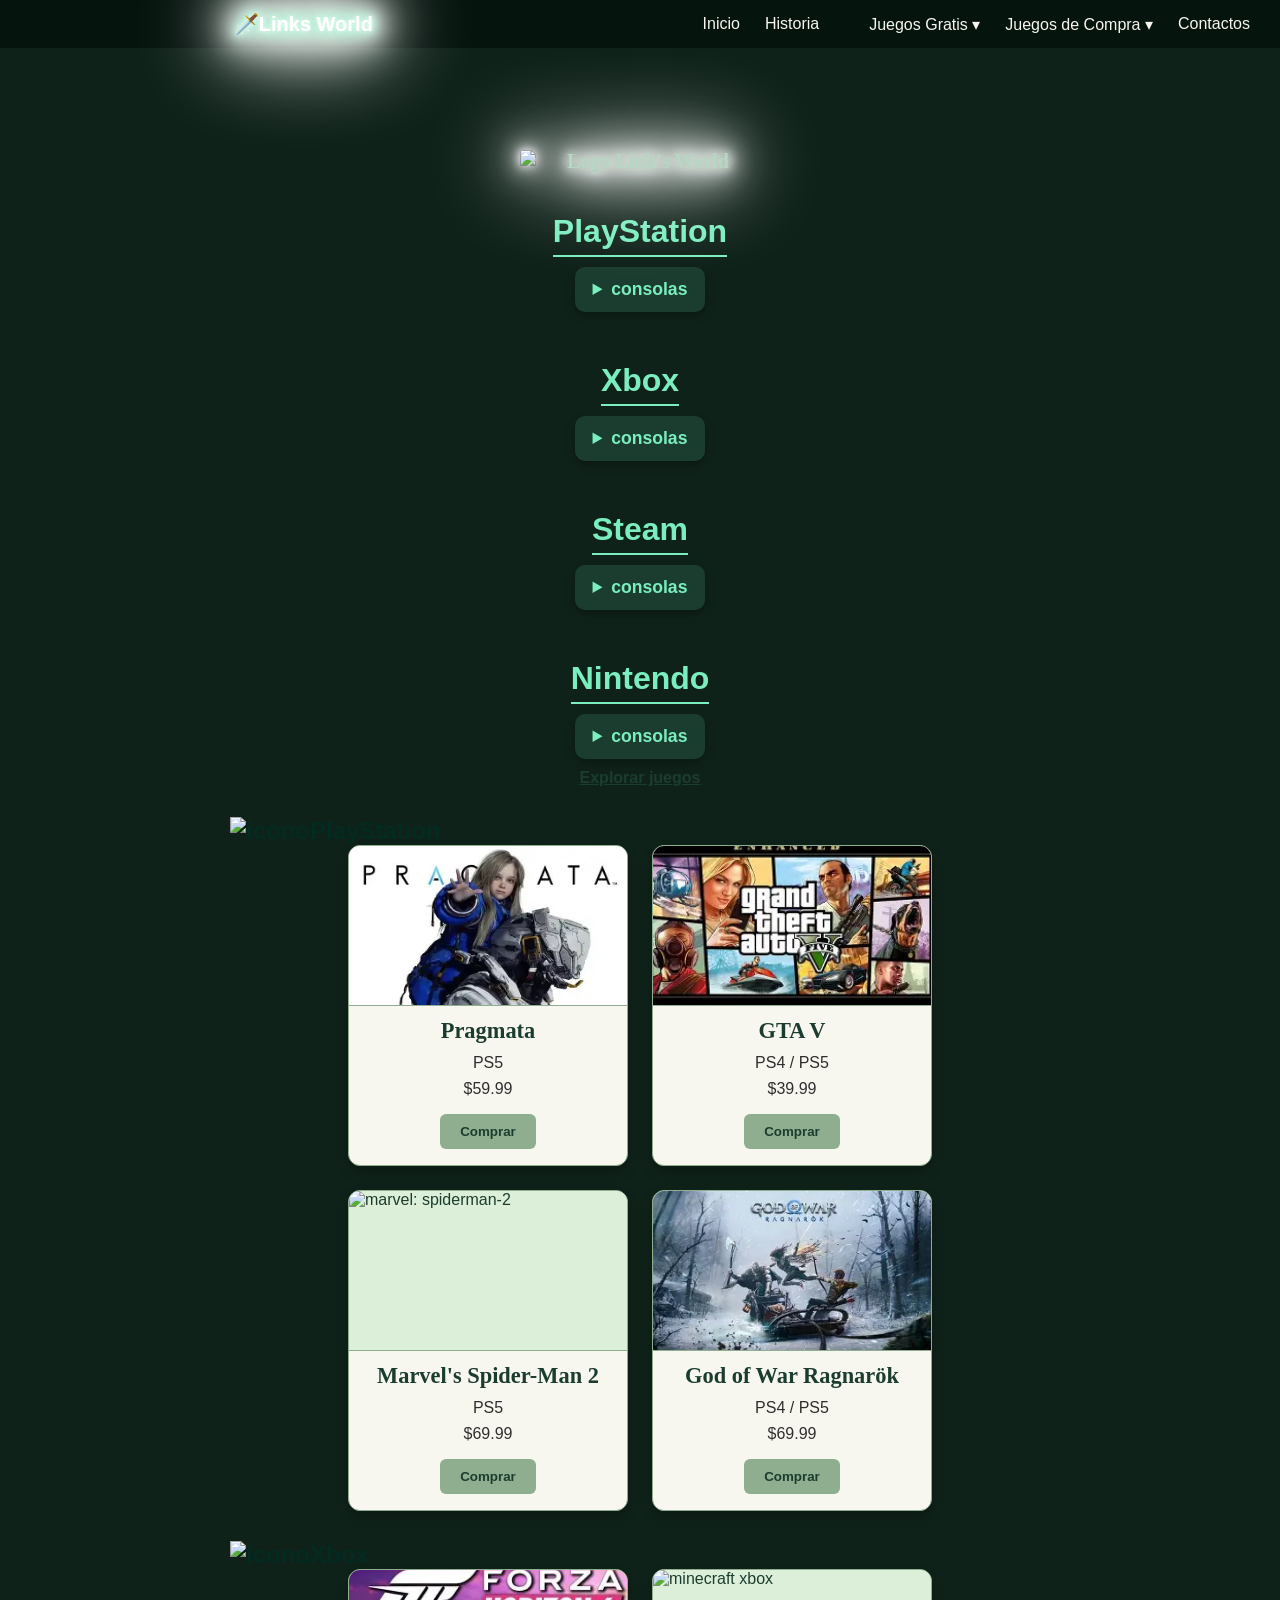
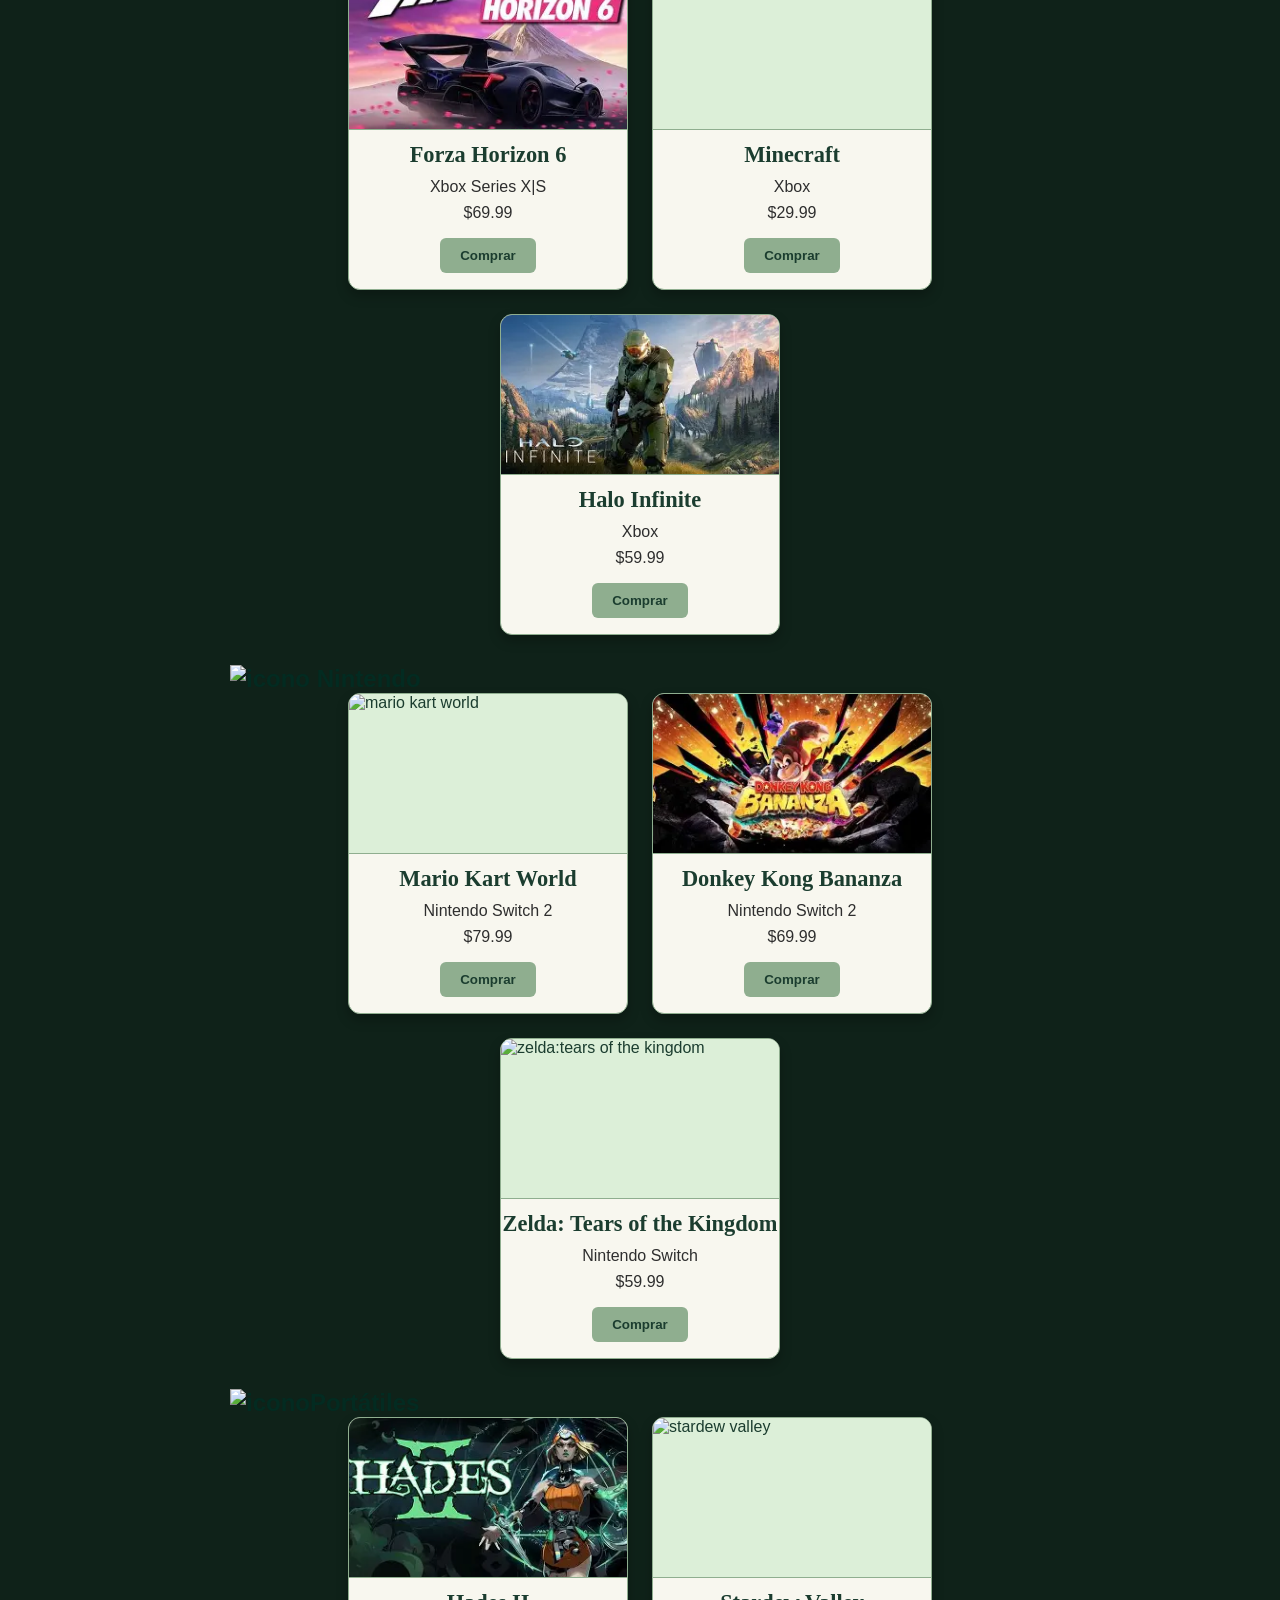
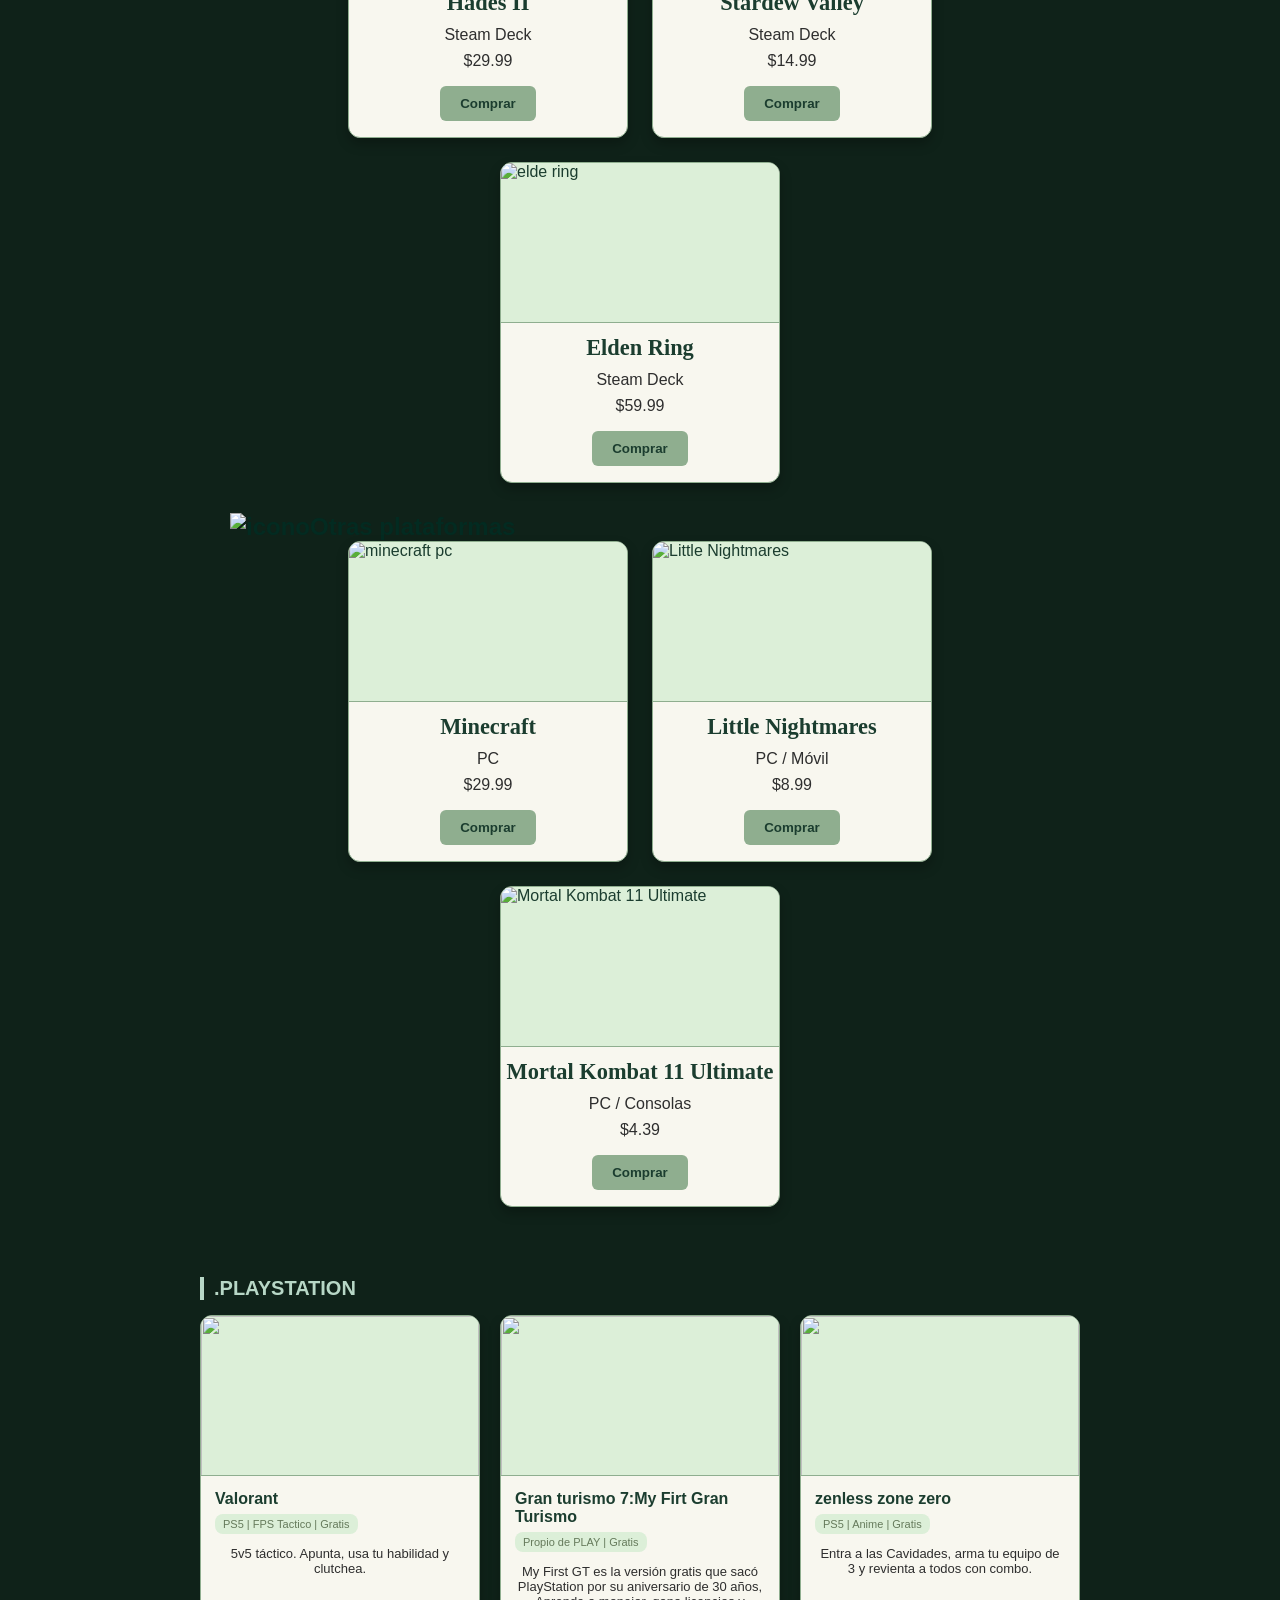
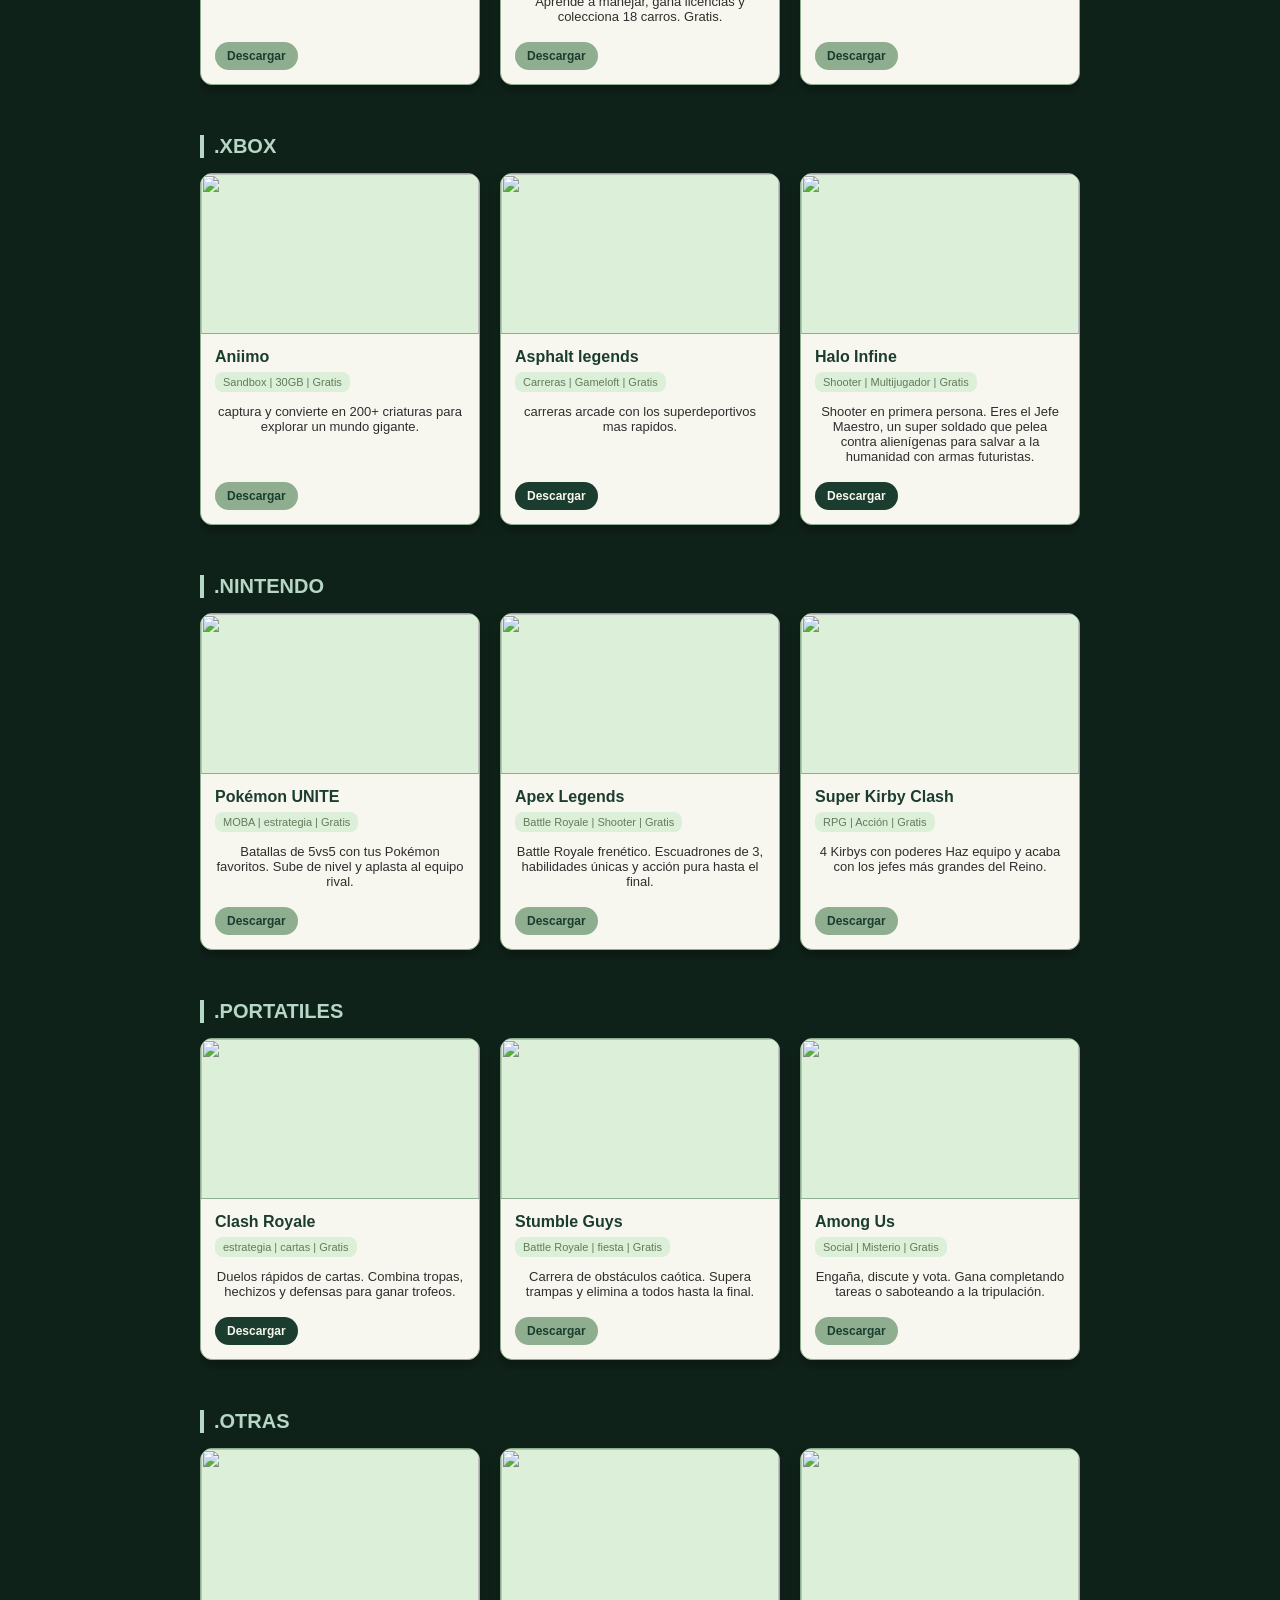
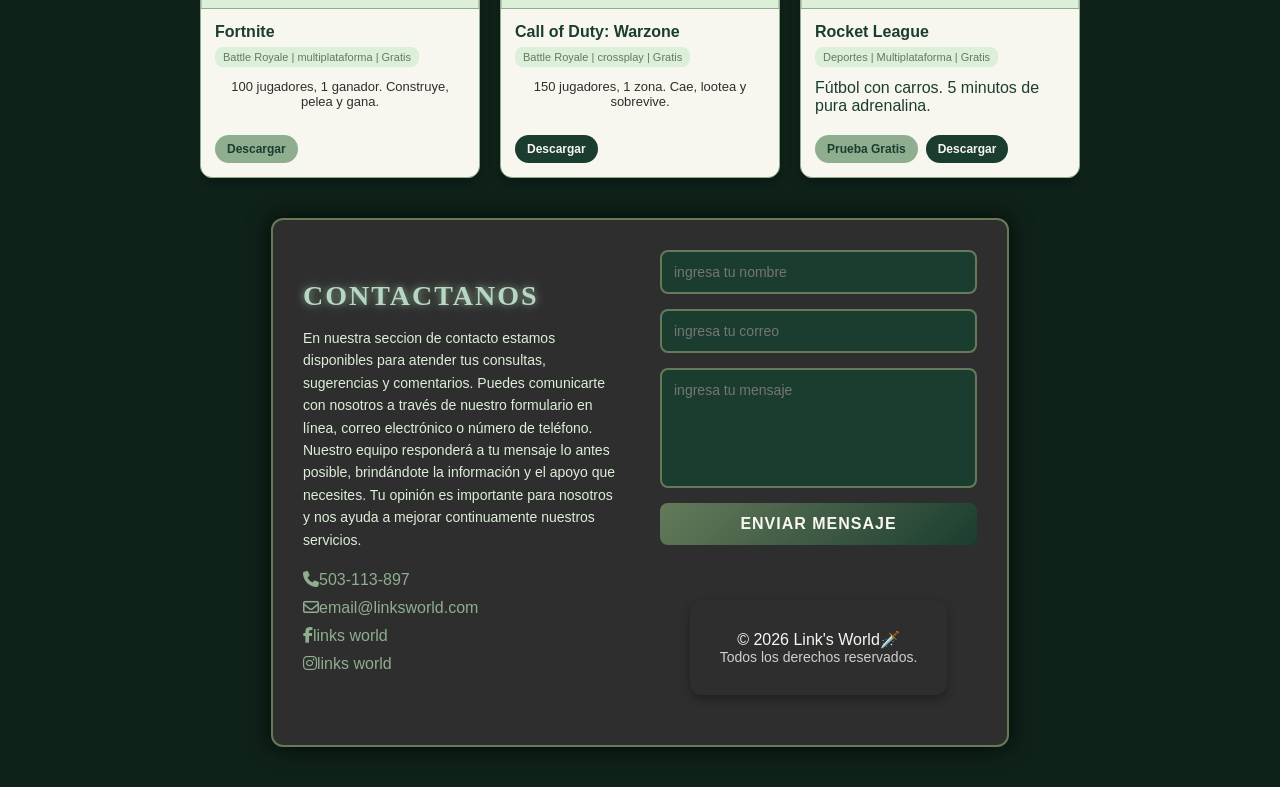
==== commit 900b4362: "Update print statement from 'Hello' to 'Goodbye'" ====
--- a/index.html
+++ b/index.html
@@ -4,7 +4,7 @@
     <meta charset="UTF-8">
     <meta name="viewport" content="width=device-width, initial-scale=1.0">
     <title>links world</title>
-    <link rel="stylesheet" href="estilos/style.css">
+    <link rel="stylesheet" href="style.css">
     <link rel="stylesheet" href="https://cdnjs.cloudflare.com/ajax/libs/font-awesome/6.4.0/css/all.min.css">
 </head>
 <body>
@@ -15,7 +15,7 @@
         <ul class="nav-links">
             <li><a href="index.html">Inicio</a></li>
             <li class="dropdown">
-                <a href="historia.HTML">Historia</a>
+                <a href="historia.html">Historia</a>
                 <li class="dropdown">
         
 
--- a/style.css
+++ b/style.css
@@ -0,0 +1,718 @@
+/* === Paleta Gamer GreenZone ===
+Verde bosque: #1B3D2F (fondos principales)
+Verde salvia: #8FAE8F (secciones)
+Verde menta: #B7D7C6 (elementos destacados)
+Verde claro: #DCEFD8 (fondos secundarios)
+Crema: #F8F7EF (texto principal)
+Verde oliva: #657A5B (detalles, iconos)
+Gris oscuro: #2E2E2E (texto secundario)
+*/
+
+/* Reset */
+* {
+    margin: 0;
+    padding: 0;
+    box-sizing: border-box;
+    font-family: 'Poppins', sans-serif;
+}
+
+/* Fondo general */
+body {
+    background-color: #1B3D2F; /* verde bosque */
+    color: #F8F7EF; /* crema */
+    font-family: "poppins" , sans-serif;
+    margin: 0;
+    padding-top: 80px;
+    display: flex;
+    flex-direction: column;
+    justify-content: flex-start;
+    align-items: center;
+    min-height: 100vh;
+}
+
+/* Contenedor principal */
+.container-form {
+    background: #2E2E2E; /* gris gamer */
+    border-radius: 12px;
+    padding: 30px;
+    width: 90%;
+    max-width: 950px;
+    display: flex;
+    gap: 40px;
+    box-shadow: 0 0 25px rgba(0,0,0,0.8);
+    border: 2px solid #657A5B; /* verde oliva */
+}
+
+/* Sección de información */
+.info-form {
+    flex: 1;
+}
+
+.info-form h2 {
+    font-family: 'Playfair Display', serif;
+    font-size: 28px;
+    color: #B7D7C6; /* verde menta */
+    margin-bottom: 15px;
+    text-transform: uppercase;
+    letter-spacing: 2px;
+    text-shadow: 0 0 8px #8FAE8F;
+}
+
+.info-form p {
+    font-size: 14px;
+    line-height: 1.6;
+    color: #DCEFD8; /* verde claro */
+    margin-bottom: 20px;
+}
+
+.info-form a {
+    display: block;
+    color: #8FAE8F; /* verde salvia */
+    text-decoration: none;
+    margin-bottom: 10px;
+    transition: color 0.3s ease, transform 0.2s ease;
+}
+
+.info-form a:hover {
+    color: #B7D7C6; /* verde menta */
+    transform: scale(1.05);
+}
+
+/* Formulario */
+form {
+    flex: 1;
+    display: flex;
+    flex-direction: column;
+    gap: 15px;
+}
+
+.campo, textarea {
+    background: #1B3D2F; /* verde bosque */
+    border: 2px solid #657A5B; /* verde oliva */
+    border-radius: 8px;
+    padding: 12px;
+    color: #F8F7EF; /* crema */
+    font-size: 14px;
+    transition: border 0.3s ease, box-shadow 0.3s ease;
+}
+
+.campo:focus, textarea:focus {
+    border-color: #B7D7C6; /* verde menta */
+    box-shadow: 0 0 12px #8FAE8F;
+    outline: none;
+}
+
+textarea {
+    min-height: 120px;
+    resize: none;
+}
+
+/* Botón gamer */
+.btn-enviar {
+    background: linear-gradient(135deg, #657A5B, #1B3D2F);
+    color: #F8F7EF;
+    border: none;
+    border-radius: 8px;
+    padding: 12px;
+    font-size: 16px;
+    font-weight: bold;
+    cursor: pointer;
+    text-transform: uppercase;
+    letter-spacing: 1px;
+    transition: background 0.3s ease, transform 0.2s ease, box-shadow 0.3s ease;
+}
+
+.btn-enviar:hover {
+    background: linear-gradient(135deg, #8FAE8F, #1B3D2F);
+    transform: scale(1.08);
+    box-shadow: 0 0 15px #B7D7C6;
+}
+/* === Paleta GreenZone Gamer ===
+Verde bosque: #1B3D2F
+Verde salvia: #8FAE8F
+Verde menta: #B7D7C6
+Verde claro: #DCEFD8
+Crema: #F8F7EF
+Verde oliva: #657A5B
+Gris oscuro: #2E2E2E
+*/
+
+/* Reset */
+* {
+    margin: 0;
+    padding: 0;
+    box-sizing: border-box;
+    font-family: 'Poppins', sans-serif;
+}
+
+/* Barra de navegación */
+.navbar {
+    width: 100%;
+    background-color: #06140e; /* verde bosque */
+    display: flex;
+    gap: 25px;
+    margin-right: 40px;
+    list-style: none;
+    justify-content: space-between;
+    align-items: center;
+    padding: 12px 30px;
+    position: fixed;
+    top: 0;
+    left: 0;
+    right: 0;
+    z-index: 1000;
+    box-shadow: 0 2px 5px rga(0, 0, 0, 0.7);
+    border-bottom: none;
+}
+
+/* Logo gamer */
+.logo {
+    font-family: 'Playfair Display', serif;
+    font-size: 20px;
+    font-weight: bold;
+    color: #B7D7C6; /* verde menta */
+    text-shadow: 0 0 8px #8FAE8F;
+    display: flex;
+    align-items: center;
+    gap: 8px;
+    margin-left: 20px;
+    text-decoration: none;
+}
+
+/* Links principales */
+.nav-links {
+    list-style: none;
+    display: flex;
+    gap: 25px;
+}
+
+.nav-links li {
+    position: relative;
+}
+
+.nav-links a {
+    text-decoration: none;
+    color: #F8F7EF; /* crema */
+    font-weight: 500;
+    transition: color 0.3s ease, text-shadow 0.3s ease;
+}
+
+.nav-links a:hover {
+    color: #B7D7C6; /* verde menta */
+    text-shadow: 0 0 8px #8FAE8F;
+}
+
+/* Submenús */
+.dropdown .submenu {
+    display: none;
+    position: absolute;
+    background-color: #2E2E2E; /* gris gamer */
+    border: 2px solid #657A5B; /* verde oliva */
+    border-radius: 8px;
+    top: 100%;
+    left: 0;
+    min-width: 180px;
+    z-index: 100;
+    box-shadow: 0 0 12px rgba(0,0,0,0.8);
+}
+
+.dropdown:hover .submenu {
+    display: block;
+}
+
+.submenu li {
+    padding: 10px;
+}
+
+.submenu a {
+    color: #DCEFD8; /* verde claro */
+    display: block;
+    transition: background 0.3s ease, color 0.3s ease;
+}
+
+.submenu a:hover {
+    background-color: #657A5B; /* verde oliva */
+    color: #F8F7EF;
+}
+
+/* Barra de búsqueda */
+.search-box {
+    display: flex;
+    align-items: center;
+    gap: 8px;
+}
+
+.search-box input {
+    padding: 8px;
+    border-radius: 6px;
+    border: 2px solid #657A5B;
+    background-color: #2E2E2E;
+    color: #F8F7EF;
+    transition: border 0.3s ease, box-shadow 0.3s ease;
+}
+
+.search-box input:focus {
+    border-color: #B7D7C6;
+    box-shadow: 0 0 8px #8FAE8F;
+    outline: none;
+}
+
+.search-box button {
+    background: linear-gradient(135deg, #657A5B, #1B3D2F);
+    border: none;
+    border-radius: 6px;
+    padding: 8px 12px;
+    color: #F8F7EF;
+    cursor: pointer;
+    transition: background 0.3s ease, transform 0.2s ease;
+}
+
+.search-box button:hover {
+    background: linear-gradient(135deg, #8FAE8F, #1B3D2F);
+    transform: scale(1.1);
+    box-shadow: 0 0 10px #B7D7C6;
+}
+/* --- CAMPOS DE ENTRADA CON LA PALETA OFICIAL --- */
+.info-form input[type="text"],
+.info-form input[type="email"],
+.info-form input[type="password"] {
+    width: 100%;
+    max-width: 450px;
+    padding: 12px 18px;
+    margin-bottom: 18px;
+    background-color: #DCEFD8;    /* Verde claro (#DCEFD8) de tu paleta */
+    border: 2px solid #8FAE8F;    /* Verde salvia para un borde elegante */
+    border-radius: 8px;           /* Esquinas redondeadas */
+    color: #1B3D2F;               /* Texto en Verde bosque (#1B3D2F) para que resalte perfecto */
+    font-size: 15px;
+    outline: none;
+    transition: all 0.3s ease;
+}
+
+/* Efecto cuando el usuario hace clic dentro de la caja */
+.info-form input[type="text"]:focus,
+.info-form input[type="email"]:focus,
+.info-form input[type="password"]:focus {
+    border-color: #1B3D2F;        /* El borde cambia a verde bosque al seleccionarlo */
+    box-shadow: 0 0 8px rgba(27, 61, 47, 0.3);
+}
+
+/* Color del texto de guía (placeholder) */
+.info-form input::placeholder {
+    color: #4a6b5d;               /* Un tono verde más oscuro para que se lea bien sobre el fondo claro */
+}
+
+/* --- BOTÓN DE CREAR CUENTA --- */
+.info-form input[type="submit"] {
+    width: 100%;
+    max-width: 450px;
+    background-color: #1B3D2F;    /* Fondo verde bosque */
+    color: #F8F7EF;               /* Texto crema (#F8F7EF) */
+    border: none;
+    padding: 12px;
+    border-radius: 8px;
+    font-size: 16px;
+    font-weight: bold;
+    cursor: pointer;
+    transition: background-color 0.3s ease, transform 0.2s ease;
+}
+
+.info-form input[type="submit"]:hover {
+    background-color: #657A5B;    /* Verde oliva al pasar el mouse */
+    color: #F8F7EF;
+    transform: scale(1.02);
+}
+/* Contenedor de juegos con grid */
+.juegos {
+    display: flex;
+    flex-wrap: wrap;
+    gap: 24px;
+    justify-content: center;
+}
+
+/* Tarjeta con caja para imagen */
+.card {
+    width: 280px;
+    flex: 0 1 280px;
+    background: #F8F7EF; /* crema */
+    border: 1px solid #8FAE8F; /* verde salvia */
+    border-radius: 12px;
+    overflow: hidden;
+    box-shadow: 0 4px 10px rgba(27,61,47,0.15);
+    transition: transform 0.3s, box-shadow 0.3s;
+    display: flex;
+    flex-direction: column;
+}
+
+/* Caja de imagen */
+.card img {
+    width: 100%;
+    height: 150px;
+    object-fit: cover;
+    background: #DCEFD8; /* verde claro */
+}
+
+/* Contenido de la tarjeta */
+.card h3 {
+    font-family: 'Playfair Display', serif;
+    font-size: 1.4rem;
+    color: #1B3D2F; /* verde bosque */
+    margin: 12px 0 6px;
+    text-align: center;
+}
+
+.card p {
+    margin: 4px 0;
+    color: #2E2E2E; /* gris oscuro */
+    text-align: center;
+}
+
+.card button {
+    margin: 12px auto 16px;
+    padding: 10px 20px;
+    background: #8FAE8F; /* verde salvia */
+    border: none;
+    border-radius: 6px;
+    color: #1B3D2F;
+    font-weight: bold;
+    cursor: pointer;
+    transition: 0.3s;
+}
+
+.card button:hover {
+    background: #657A5B; /* verde oliva */
+    color: #F8F7EF;
+}
+
+/* Hover de la tarjeta */
+.card:hover {
+    transform: translateY(-5px);
+    box-shadow: 0 6px 16px rgba(27,61,47,0.25);
+}
+.card img {
+    width: 100%;
+    height: 160px;
+    object-fit: cover;
+    border-bottom: 1px solid #8FAE8F;
+}
+/* Ocultar el submenú por defecto */
+.dropdown .submenu {
+    display: none;
+    position: absolute;
+}
+
+/* Mostrar el submenú cuando pones el mouse encima */
+.dropdown:hover .submenu {
+    display: block;
+}
+.site-header {
+    padding-top: 110px; /* <--- Esto empuja el logo hacia abajo para despejarlo de la barra */
+    text-align: center;
+}
+
+.logo {
+    width: 240px;
+    height: auto;
+    display: inline-block;
+    margin: 0 auto;
+
+    /* Efecto neón blanco alrededor del contorno transparente */
+    filter: drop-shadow(0 0 5px #FFFFFF)
+            drop-shadow(0 0 10px #FFFFFF)
+            drop-shadow(0 0 20px #FFFFFF)
+            drop-shadow(0 0 40px #FFFFFF);
+
+    /* Animación de pulso */
+    animation: neonPulse 2.5s infinite alternate;
+}
+
+@keyframes neonPulse {
+    0% {
+        filter: drop-shadow(0 0 5px #FFFFFF)
+                drop-shadow(0 0 10px #FFFFFF)
+                drop-shadow(0 0 20px #FFFFFF);
+    }
+    100% {
+        filter: drop-shadow(0 0 15px #FFFFFF)
+                drop-shadow(0 0 30px #FFFFFF)
+                drop-shadow(0 0 60px #FFFFFF);
+    }
+} 
+:root {
+  --bosque: #1B3D2F;
+  --salvia: #8FAE8F;
+  --menta: #B7D7C6;
+  --claro: #DCEFD8;
+  --crema: #F8F7EF;
+  --oliva: #657A5B;
+  --gris: #2E2E2E;
+}
+
+body {
+  background: var(--bosque);
+  color: var(--crema);
+  font-family: "Poppins", Arial, sans-serif;
+  margin: 0;
+  padding: 0;
+}
+
+/* Hero */
+.hero {
+  text-align: center;
+  padding: 50px 20px;
+  background: var(--claro); /* Verde claro */
+  border-radius: 12px;
+  margin: 20px;
+  box-shadow: 0 6px 12px rgba(0,0,0,0.25);
+}
+.hero h1 {
+  font-size: 34px;
+  color: var(--bosque);
+  font-weight: bold;
+}
+.hero h1 b {
+  color: var(--salvia);
+}
+.hero p {
+  margin-top: 12px;
+  color: var(--oliva);
+  font-size: 15px;
+}
+
+/* Contenedor */
+.container {
+  padding: 30px 25px;
+}
+
+/* Títulos */
+.titulo {
+  color: var(--menta);
+  margin: 40px 0 15px 0;
+  border-left: 4px solid var(--menta);
+  padding-left: 10px;
+  font-size: 20px;
+  font-weight: bold;
+}
+
+/* Flexbox: tarjetas en fila */
+.grid {
+  display: flex;
+  flex-wrap: nowrap;       /* No se rompen a otra línea */
+  gap: 20px;
+  overflow-x: auto;        /* Scroll horizontal si no caben */
+  padding-bottom: 10px;
+}
+
+/* Tarjetas */
+.card {
+  background: var(--crema);
+  color: var(--bosque);
+  border-radius: 12px;
+  overflow: hidden;
+  box-shadow: 0 6px 12px rgba(0,0,0,0.25);
+  transition: transform 0.2s ease;
+  display: flex;
+  flex-direction: column;
+  min-width: 260px;        /* Ancho mínimo para que se vean en fila */
+}
+.card:hover {
+  transform: translateY(-5px);
+}
+.card img {
+  width: 100%;
+  height: 160px;
+  object-fit: cover;
+}
+.card-body {
+  padding: 14px;
+  flex: 1;
+}
+.card-body h4 {
+  font-size: 16px;
+  font-weight: bold;
+}
+.info {
+  font-size: 11px;
+  background: var(--claro);
+  padding: 4px 8px;
+  border-radius: 8px;
+  display: inline-block;
+  margin: 6px 0;
+  color: var(--oliva);
+}
+.card-body p {
+  font-size: 13px;
+  color: var(--gris);
+  margin-top: 6px;
+}
+
+/* Links */
+.links {
+  padding: 0 14px 14px 14px;
+  display: flex;
+  gap: 8px;
+  flex-wrap: wrap;
+}
+.links a {
+  text-decoration: none;
+  font-size: 12px;
+  padding: 7px 12px;
+  border-radius: 15px;
+  background: var(--bosque);
+  color: var(--crema);
+  font-weight: bold;
+  transition: background 0.2s ease;
+}
+.links a:hover {
+  background: var(--salvia);
+  color: var(--bosque);
+}
+.links a.gratis {
+  background: var(--salvia);
+  color: var(--bosque);
+}
+.links a.gratis:hover {
+  background: var(--menta);
+}
+/* Quita el subrayado y líneas del enlace del logo en el HTML */
+.logo a {
+  text-decoration: none !important;
+  border-bottom: none !important;
+}
+.logo a {
+  color: #ffffff;
+  text-shadow: 
+    0 0 5px #ffffff,
+    0 0 10px #7aeebe,
+    0 0 20px #7aeebe,
+    0 0 35px #1f8a5a;
+}
+/* Contenedor general para dar orden y estilo a toda la página */
+body {
+    font-family: 'Poppins', sans-serif;
+    background-color: #0f2219;
+    color: #1f1c06;
+    padding: 40px;
+    max-width: 900px;
+    margin: 0 auto;
+}
+
+/* Estilo para los títulos de las marcas */
+h1 {
+    color: #7aeebe;
+    border-bottom: 2px solid #7aeebe;
+    padding-bottom: 5px;
+    margin-top: 40px;
+}
+
+/* Estilo para los subtítulos (como Portátiles) */
+h2 {
+    color: #032b21;
+    margin-top: 30px;
+}
+
+/* Estilo de los elementos desplegables */
+details {
+    background-color: #1B3D2F;
+    margin: 10px 0;
+    padding: 12px 18px;
+    border-radius: 10px;
+    box-shadow: 0 4px 10px rgba(0, 0, 0, 0.3);
+    transition: all 0.3s ease;
+}
+
+/* Estilo del texto que se presiona para desplegar */
+summary {
+    font-weight: bold;
+    cursor: pointer;
+    color: #7aeebe;
+    font-size: 1.1rem;
+}
+
+/* Alineación al centro y orden del texto al desplegar */
+details[open] p {
+    text-align: center;
+    padding: 15px 20px;
+    line-height: 1.6;
+    color: #F8F7EF;
+}
+
+/* Caja contenedora de la imagen con animación sutil */
+details div {
+    display: flex;
+    justify-content: center;
+    margin-top: 15px;
+}
+
+details img {
+    max-width: 100%;
+    width: 300px;
+    height: auto;
+    border-radius: 8px;
+    border: 2px solid #7aeebe;
+    box-shadow: 0 5px 15px rgba(0, 0, 0, 0.5);
+    /* Mini animación fluida */
+    transition: transform 0.4s ease, box-shadow 0.4s ease;
+}
+
+/* Efecto cuando pasas el mouse por encima de la imagen (mini animación) */
+details img:hover {
+    transform: scale(1.05) translateY(-5px);
+    box-shadow: 0 10px 25px rgba(122, 238, 190, 0.4);
+}
+/* Botón de hamburguesa o cerrar (oculto en PC) */
+.menu-toggle {
+  display: none;
+  background: none;
+  border: none;
+  font-size: 30px;
+  color: #7aeebe;
+  cursor: pointer;
+}
+
+/* Menú oculto por defecto en móviles */
+.nav-links {
+  display: flex;
+  list-style: none;
+  gap: 25px;
+  margin: 0;
+  padding: 0;
+}
+
+@media screen and (max-width: 768px) {
+  /* Mostrar botón de menú en móviles y tablets */
+  .menu-toggle {
+    display: block;
+    z-index: 1001;
+  }
+
+  /* Transformar la lista en un menú de pantalla completa */
+  .nav-links {
+    position: fixed;
+    top: 0;
+    left: 0;
+    width: 100%;
+    height: 100%;
+    background-color: #1b3d2f;
+    flex-direction: column;
+    justify-content: center;
+    align-items: center;
+    gap: 30px;
+    z-index: 1000;
+    transform: translateY(-100%);
+    transition: transform 0.5s ease;
+  }
+
+  /* Clase que activa la apertura del menú */
+  .nav-links.active {
+    transform: translateY(0);
+  }
+
+  /* Estilo de los enlaces dentro del menú */
+  .nav-links a {
+    font-size: 24px;
+    color: #ffffff;
+    text-decoration: none;
+    font-weight: bold;
+  }
+}
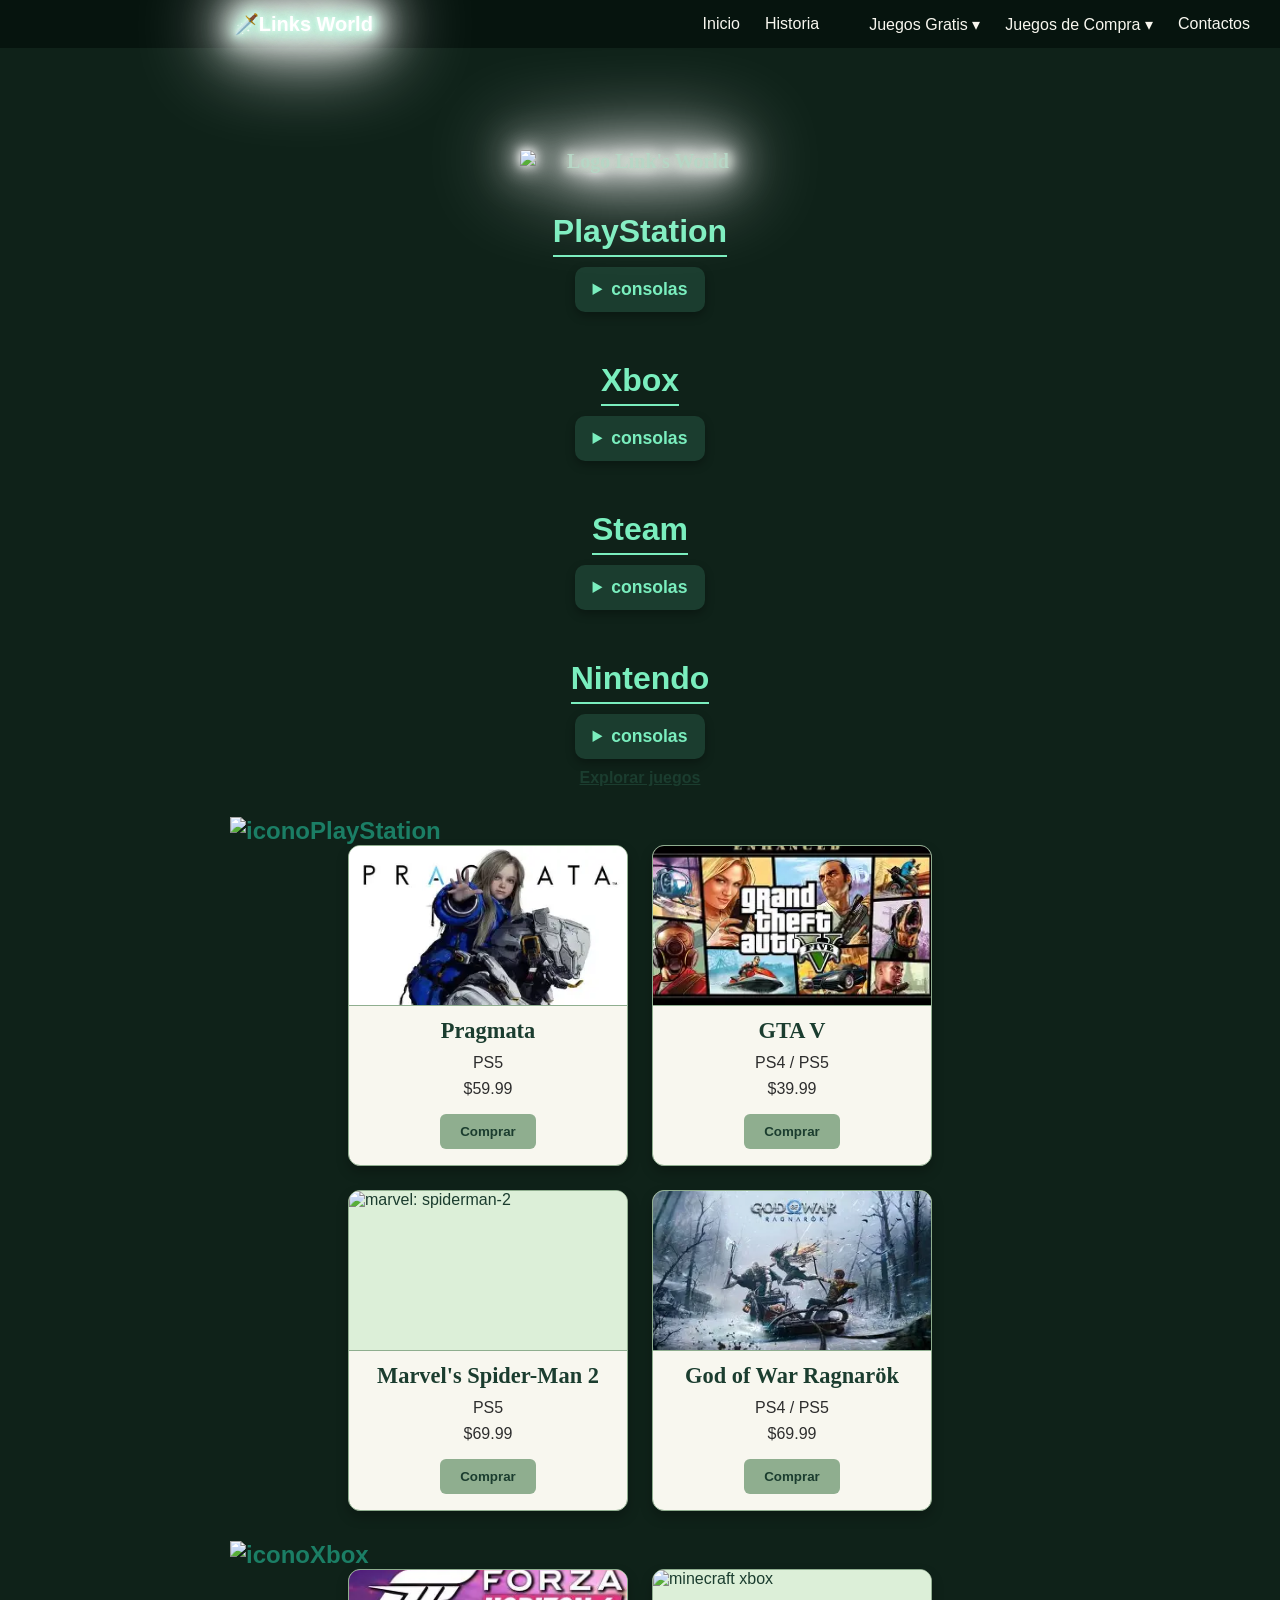
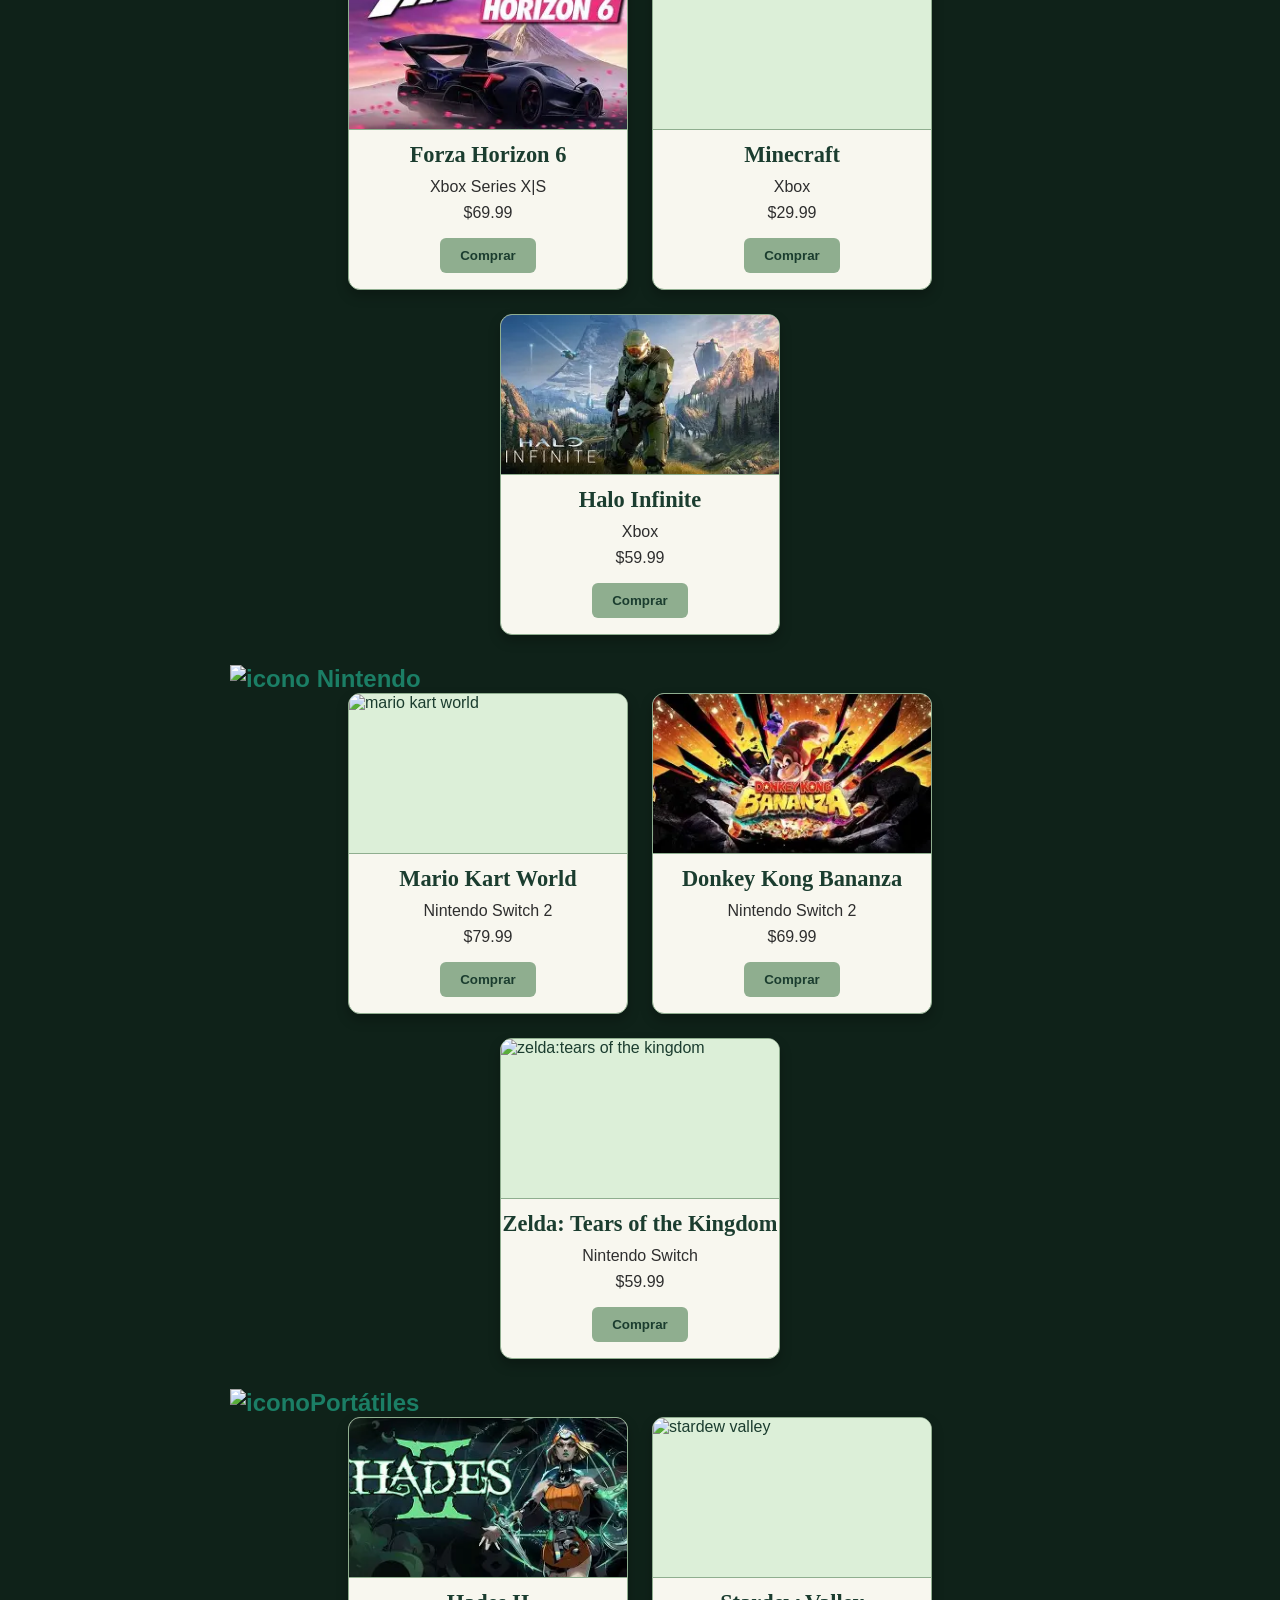
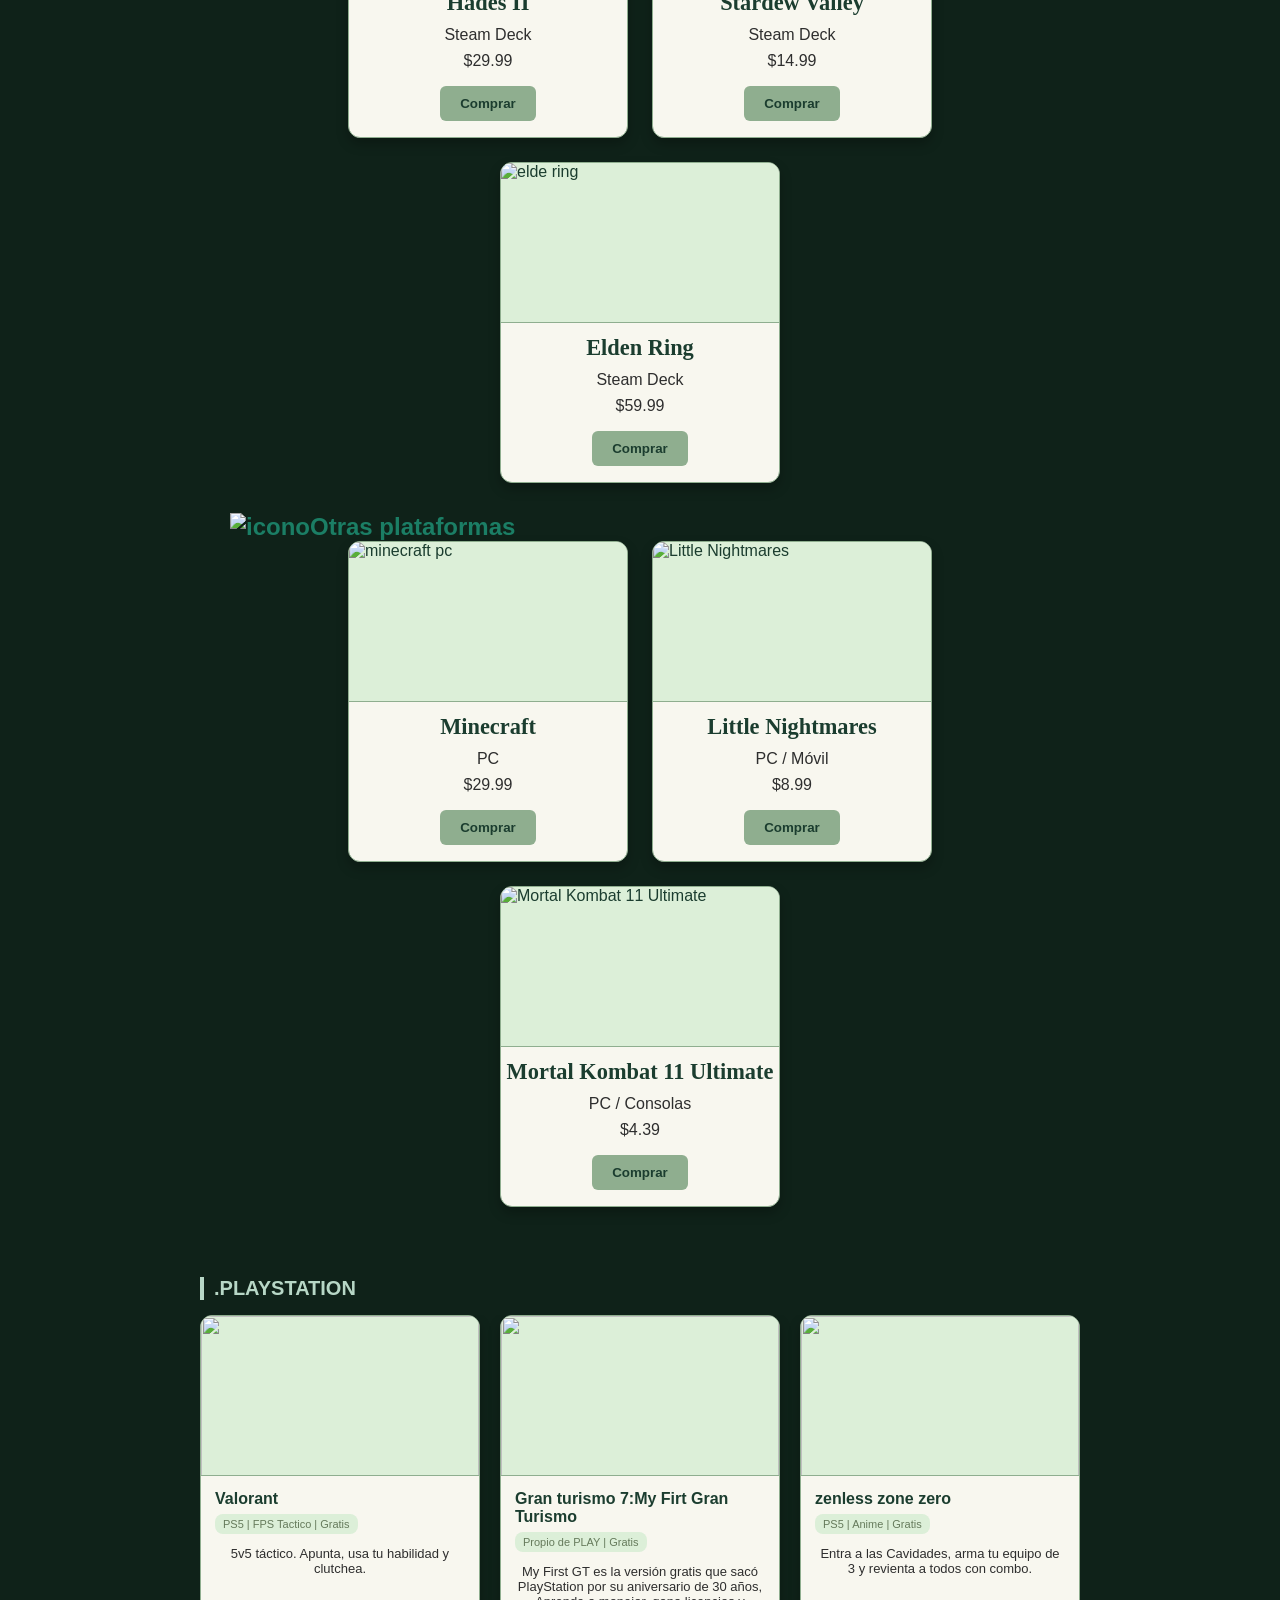
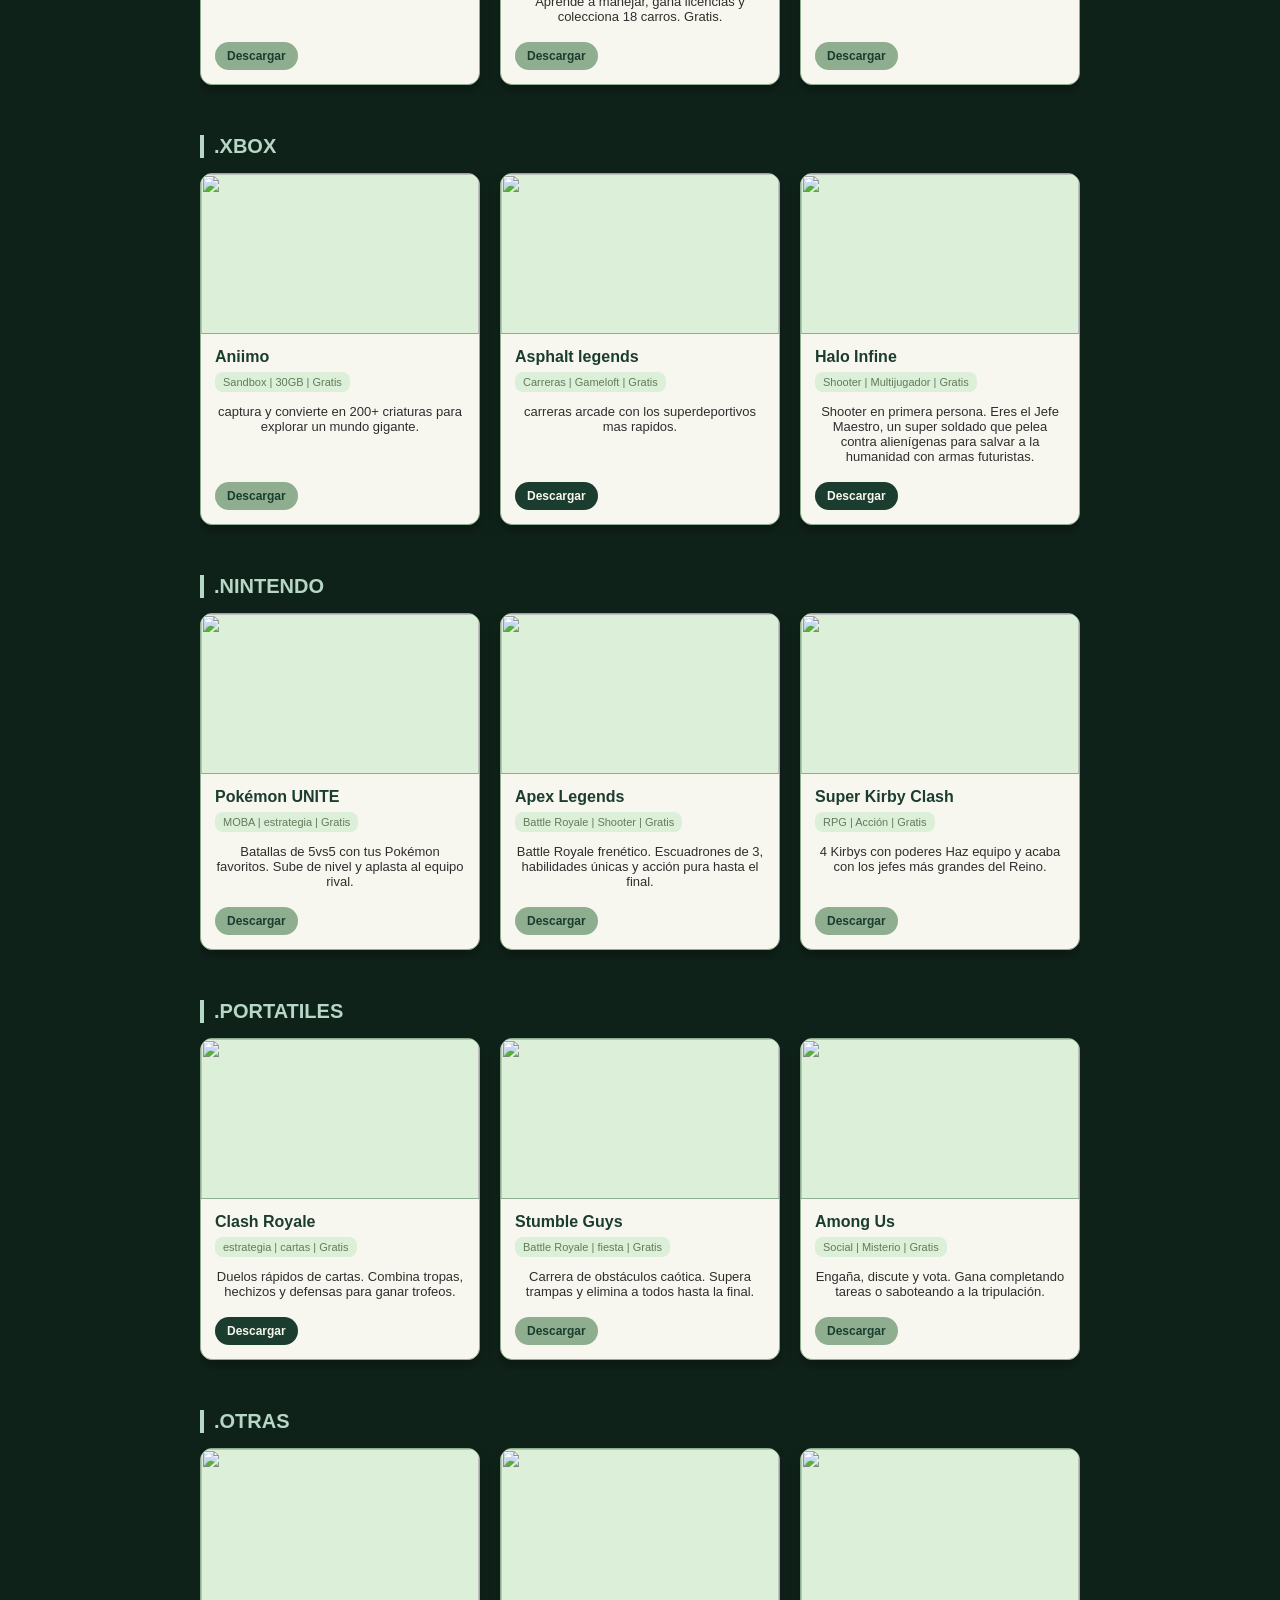
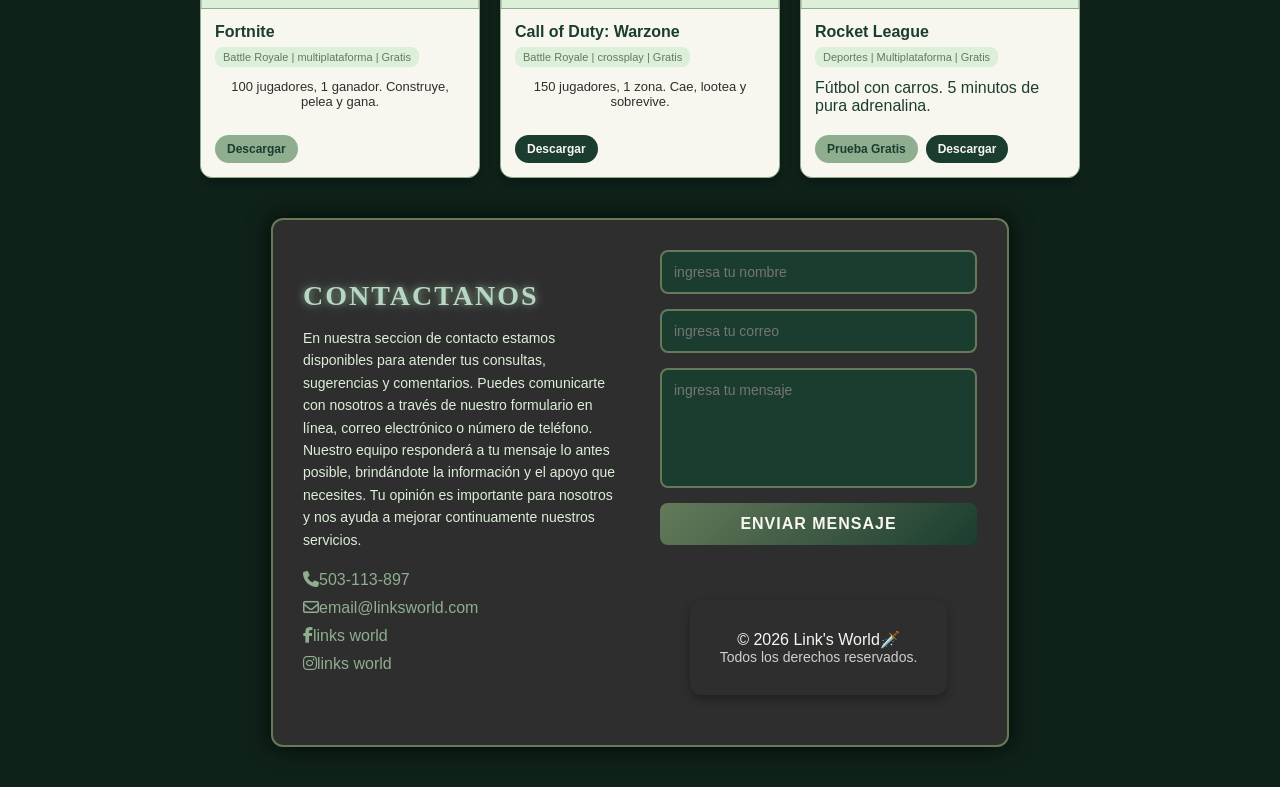
==== commit 4f069da8: "Update print statement from 'Hello' to 'Goodbye'" ====
--- a/index.html
+++ b/index.html
@@ -544,6 +544,7 @@
 </footer>
         </form>
     </div>
+     <script src="script.js"></script>
 </body>
 </head>
 
--- a/style.css
+++ b/style.css
@@ -607,7 +607,7 @@
 
 /* Estilo para los subtítulos (como Portátiles) */
 h2 {
-    color: #032b21;
+    color: #1b7e65;
     margin-top: 30px;
 }
 
